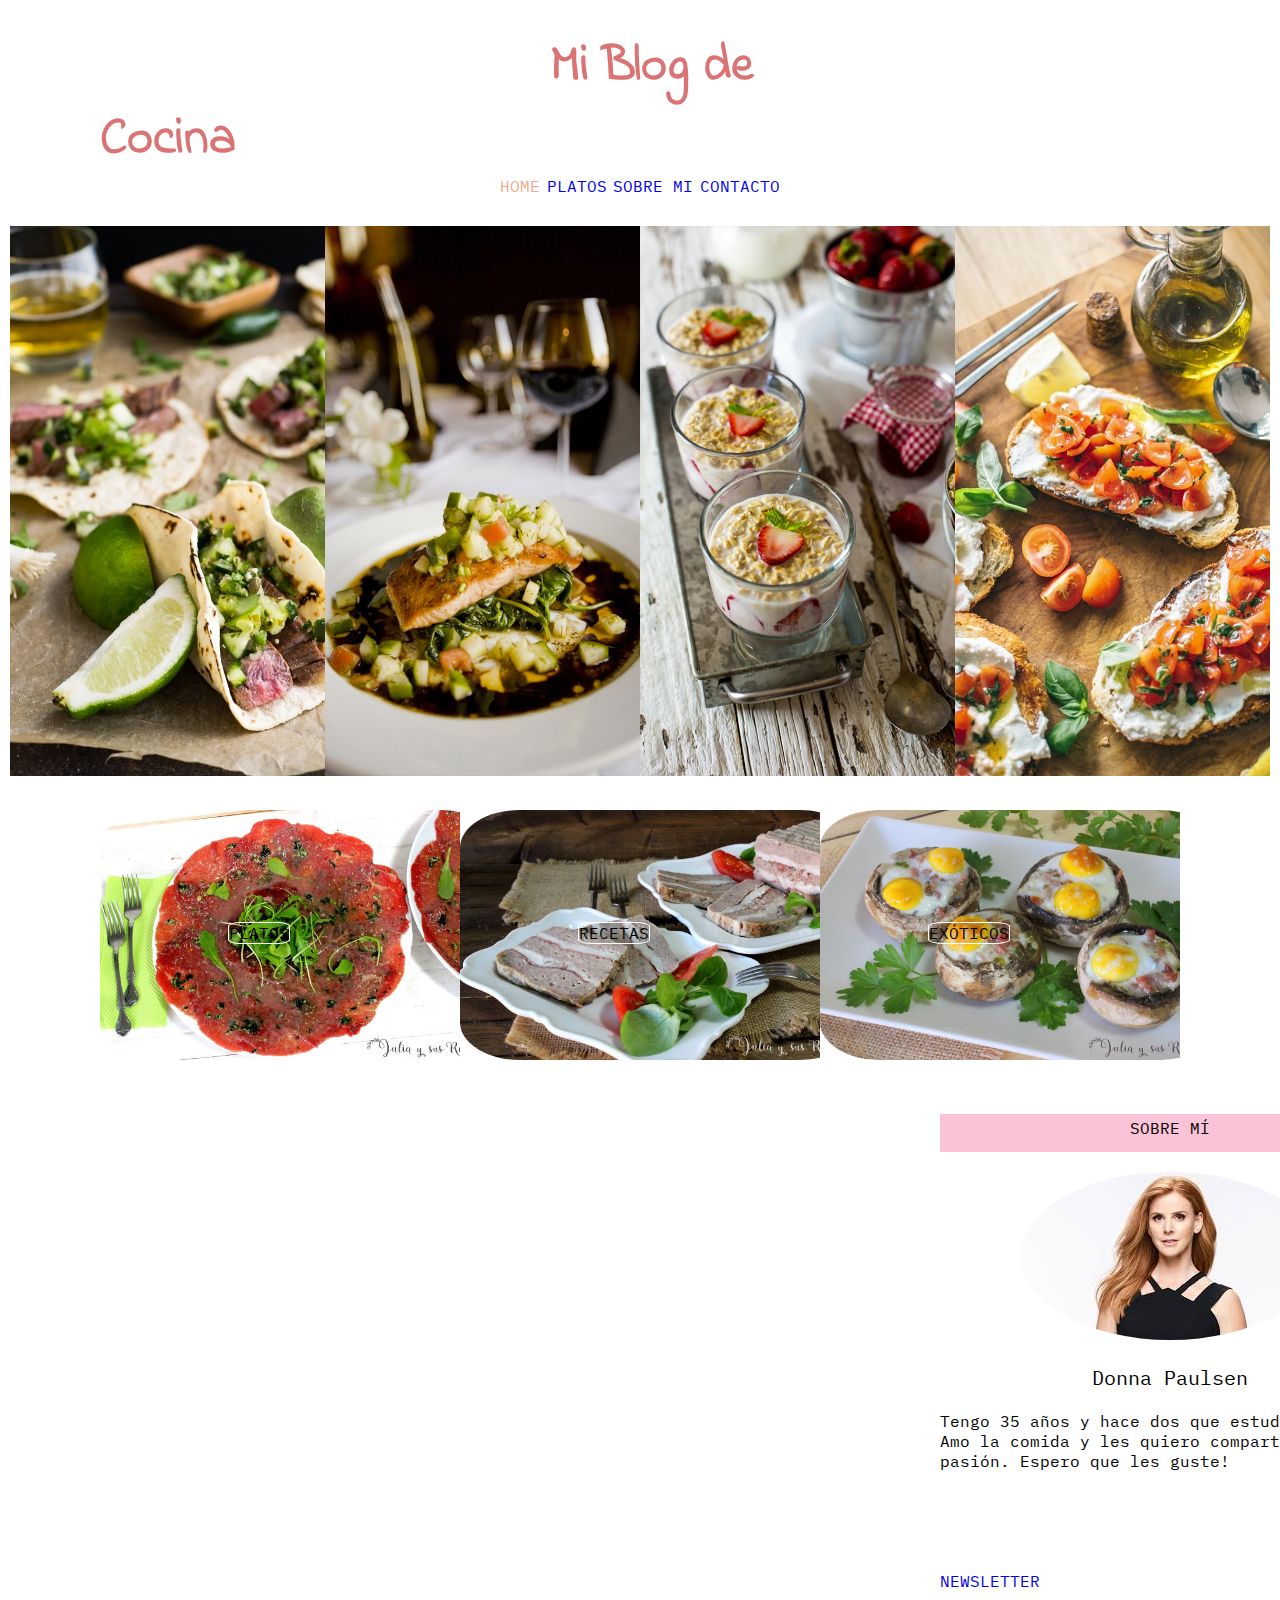
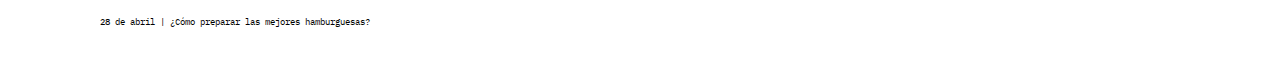
==== index.html @ 4f710882 "hasta receta" ====
<!DOCTYPE html>
<html lang="en">
    <head>
        <meta charset="UTF-8">
        <meta name="viewport" content="width=device-width, initial-scale=1.0">
        <meta http-equiv="X-UA-Compatible" content="ie=edge">
        <link href="https://fonts.googleapis.com/css?family=IBM+Plex+Mono" rel="stylesheet">
        <link href="https://fonts.googleapis.com/css?family=Indie+Flower" rel="stylesheet">
        <link type="text/css" rel="stylesheet" href="styles/styles.css">
        <title>Mi Blog de Cocina</title>
    </head>
    <body>
        <header class="container">
                <a href="#" class="logo"> Mi Blog de Cocina</a>          
                <nav class="main-menu">  
                    <ul> <a href="#" class= "home"> HOME</a></ul>
                    <ul class= "platos"> <a href="#" >PLATOS</a>
                        <li><a href="#"></a> Ensalada</li>
                        <li><a href="#"></a>Carne</li>
                        <li><a href="#"></a>Helado</li>
                    </ul>
                    <ul><a href="#" class= "sobre-mi">SOBRE MI</a></ul>
                    <ul><a href="#" class= "contacto">CONTACTO</a></ul>
                </nav>
        </header>
        <div class="image-recipes">
            <div class="recipes">
                <a href="#"><img src="images/img-1.jpg"></a>
                <div class="recipe-description">
                    <p>"Los mejores tacos del pais, en pocos pasos."</p>
                </div>
            </div>
            <div class="recipes">
                <a href="#"><img src="images/img-2.jpg"></a>
                <div class="recipe-description">
                    <p>"Un delicioso salmón acompañado de verduras."</p>
                </div>
            </div> 
            <div class="recipes">
                <a href="#"><img src="images/img-3.jpg"></a>
                <div class="recipe-description">
                    <p>"De postre, un riquísimo yogur casero con cereales."</p>
                </div>
            </div>
            <div class="recipes">
                <a href="#"><img src="images/img-4.jpg"></a>
                <div class="recipe-description">
                    <p>"Unas tostadas sabrosas para arrancar bien el día."</p>
                </div>
            </div>     
        </div>            
        <section class="menu-2 container">
            <div class="img-content">
                <img src="images/platos.jpeg" alt="">
                <h3>PLATOS</h3>
            </div>
            <div class="img-content">
                <img src="images/recetas.JPG" alt="">
                <h3>RECETAS</h3>
            </div>
            <div class="img-content">
                <img src="images/exoticos.JPG" alt="">
                <h3>EXÓTICOS</h3>
            </div>
        </section>
        <section class="video-aboutme container">
            <div class="video">
                <iframe width="800" height="500" src="https://www.youtube.com/embed/qBMCR2KcIAA" frameborder="0" allow="accelerometer; autoplay; encrypted-media; gyroscope; picture-in-picture" allowfullscreen></iframe>
                <p>28 de abril | ¿Cómo preparar las mejores hamburguesas?</p>
            </div>
            <div class="about-me">
                <h4>SOBRE MÍ</h4>
                <img src="images/donna.jpg" alt="">
                <h3>Donna Paulsen</h3>
                <p>Tengo 35 años y hace dos que estudio cocina. Amo la comida y les quiero compartir mi pasión. Espero que les guste!</p>
                <a href="#">NEWSLETTER</a>

            </div>


        </section>    


            
        


    
    </body>
</html>
---- styles/styles.css ----
html, body, div, span, applet, object, iframe,
h1, h2, h3, h4, h5, h6, p, blockquote, pre,
a, abbr, acronym, address, big, cite, code,
del, dfn, em, img, ins, kbd, q, s, samp,
small, strike, strong, sub, sup, tt, var,
b, u, i, center,
dl, dt, dd, ol, ul, li,
fieldset, form, label, legend,
table, caption, tbody, tfoot, thead, tr, th, td,
article, aside, canvas, details, embed, 
figure, figcaption, footer, header, hgroup, 
menu, nav, output, ruby, section, summary,
time, mark, audio, video {
	margin: 0;
	padding: 0;
	border: 0;
	font-size: 100%;
	font: inherit;
  vertical-align: baseline;
  list-style: none;
  text-decoration: none
}

/* 
font-family: "IBM Plex Mono", monospace;
font-family: "Indie Flower", cursive;
*/

body {
  font-family: "IBM Plex Mono", monospace;
}

.container {
  margin: 30px 100px;
}

.home{
  color: rgba(236, 107, 47, 0.61)
}


.logo{
  margin: 0 450px;
  font-family: "Indie Flower", cursive;
  color:rgb(218, 115, 115);
  font-size: 50px;
  text-align: center;
  font-weight: bold;
  }

.main-menu {
  padding: 0 400px;
  display: flex;
  justify-content: space-between;
  color: grey;
}

.main-menu .platos li {
  display: none;
}

.platos:hover li{
  display: flex;
  flex-direction: column;

}

.image-recipes {
  display: flex;
  justify-content: space-around;
  margin: 10px;
  
}

.recipes {
  position: relative;
  overflow: hidden;
}

.image-recipes img {
 width: 350px;
 height: 550px;
}

.recipes .recipe-description {
  position: absolute;
  bottom: 0;
  padding: 0;
  background-color: rgba(236, 107, 47, 0.61);
  color: white;
  transform: translateY(100%);
  transition: all 0.5s ease-out;
}

.recipes:hover .recipe-description {
  transform: translateY(0%);
}

.menu-2{
  display: flex;
  justify-content: space-between;
  
}

.img-content {
  position: relative;
  overflow: hidden;
}

.menu-2 img {
  width: 400px;
  height: 250px;
  border-radius: 15%;
  
}

.menu-2 h3 {
  bottom: 120px;
  right: 170px;
  position: absolute;
  border: 1px solid white;
  border-radius: 20%;
}

.video-aboutme {
  display: flex;
  justify-content: space-between;
  margin: 50px 100px;
}

.video-aboutme .video {
  font-size: 9px;
}

.video-aboutme .about-me {
 padding: 0 40px; 
}

.video-aboutme .about-me h4 {
  padding: 4px;
  border: 1px #FAC3D7;  
  background-color: #FAC3D7;
  height: 30px;
  text-align: center;
}

.video-aboutme .about-me img {
  margin: 20px 80px;
  border-radius: 100%;
}

.video-aboutme .about-me h3 {
  font-size: 20px;
  text-align: center;
}

.video-aboutme .about-me p {
  padding: 20px 0 100px 0;
}
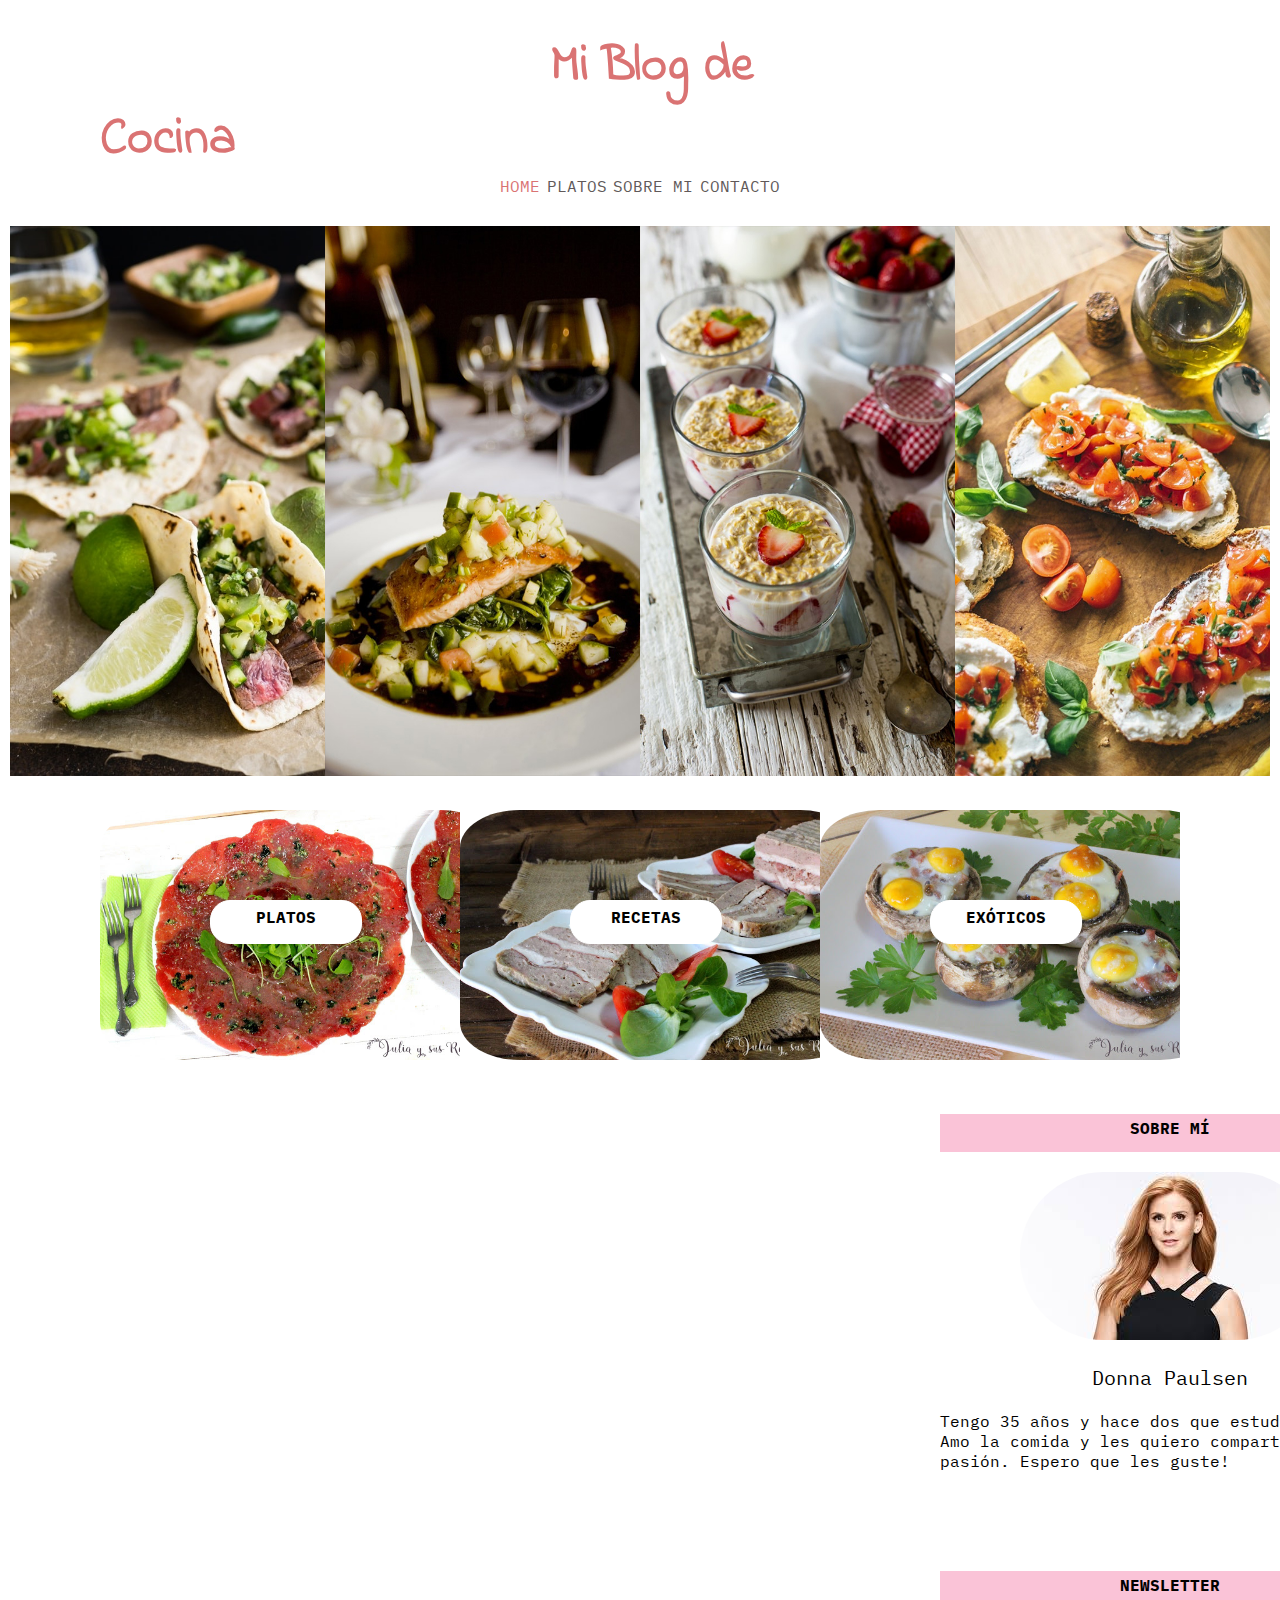
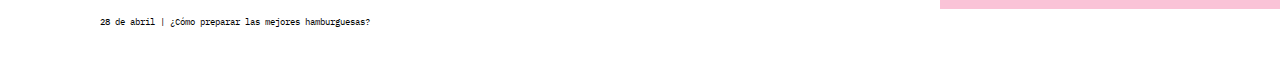
==== commit f859ff46: "cambios en hover de menu" ====
--- a/index.html
+++ b/index.html
@@ -11,40 +11,48 @@
     </head>
     <body>
         <header class="container">
-                <a href="#" class="logo"> Mi Blog de Cocina</a>          
-                <nav class="main-menu">  
-                    <ul> <a href="#" class= "home"> HOME</a></ul>
-                    <ul class= "platos"> <a href="#" >PLATOS</a>
-                        <li><a href="#"></a> Ensalada</li>
-                        <li><a href="#"></a>Carne</li>
-                        <li><a href="#"></a>Helado</li>
-                    </ul>
-                    <ul><a href="#" class= "sobre-mi">SOBRE MI</a></ul>
-                    <ul><a href="#" class= "contacto">CONTACTO</a></ul>
-                </nav>
+            <a href="#" class="logo"> Mi Blog de Cocina</a>          
+            <nav>  
+                <ul class="main-menu"> 
+                    <li><a href="/index.html" class="home">HOME</a></li>
+                    <li><a href="#" class="platos">PLATOS<i class="fas fa-caret-down"></i></a>
+                        <ul class="submenu">
+                            <li><a href="/receta.html"></a>Ensalada</li>
+                            <li><a href="#"></a>Carne</li>
+                            <li><a href="#"></a>Helado</li>
+                        </ul>
+                    </li>
+                    <li><a href="#" class="sobre-mi">SOBRE MI</a></li>
+                    <li><a href="#" class="contacto">CONTACTO</a></li>
+                </ul>
+            </nav>
         </header>
         <div class="image-recipes">
             <div class="recipes">
-                <a href="#"><img src="images/img-1.jpg"></a>
+                <a href="/receta.html"><img src="images/img-1.jpg"></a>
                 <div class="recipe-description">
+                    <p class="paragraph1">Mayo 17, 2017 | 5 comentarios</p>
                     <p>"Los mejores tacos del pais, en pocos pasos."</p>
                 </div>
             </div>
             <div class="recipes">
                 <a href="#"><img src="images/img-2.jpg"></a>
                 <div class="recipe-description">
+                    <p class="paragraph1">Mayo 17, 2017 | 5 comentarios</p>
                     <p>"Un delicioso salmón acompañado de verduras."</p>
                 </div>
             </div> 
             <div class="recipes">
                 <a href="#"><img src="images/img-3.jpg"></a>
                 <div class="recipe-description">
+                    <p class="paragraph1">Mayo 17, 2017 | 5 comentarios</p>
                     <p>"De postre, un riquísimo yogur casero con cereales."</p>
                 </div>
             </div>
             <div class="recipes">
                 <a href="#"><img src="images/img-4.jpg"></a>
                 <div class="recipe-description">
+                    <p class="paragraph1">Mayo 17, 2017 | 5 comentarios</p>
                     <p>"Unas tostadas sabrosas para arrancar bien el día."</p>
                 </div>
             </div>     
@@ -73,7 +81,7 @@
                 <img src="images/donna.jpg" alt="">
                 <h3>Donna Paulsen</h3>
                 <p>Tengo 35 años y hace dos que estudio cocina. Amo la comida y les quiero compartir mi pasión. Espero que les guste!</p>
-                <a href="#">NEWSLETTER</a>
+                <h4><a href="#">NEWSLETTER</a></h4>
 
             </div>
 
--- a/styles/styles.css
+++ b/styles/styles.css
@@ -40,7 +40,8 @@
 
 
 .logo{
-  margin: 0 450px;
+  width: 100%;
+  padding: 0 450px;
   font-family: "Indie Flower", cursive;
   color:rgb(218, 115, 115);
   font-size: 50px;
@@ -52,18 +53,64 @@
   padding: 0 400px;
   display: flex;
   justify-content: space-between;
-  color: grey;
-}
-
-.main-menu .platos li {
+}
+
+.main-menu a {
+  text-decoration: none;
+  color:#605959;
+}
+
+.main-menu li a.home {
+  color:rgb(218, 115, 115);
+}
+
+.main-menu li a:hover {
+  color: rgb(218, 115, 115);
+}
+
+/*mirar
+.main-menu .platos {
+  display: inline-block;  
+  position: relative;
+}
+main-menu .platos .submenu {
   display: none;
-}
-
-.platos:hover li{
-  display: flex;
-  flex-direction: column;
-
-}
+  position: absolute;
+  padding: 5px 20px;
+  background-color: #F5F5F5 ;
+  
+.main-menu .platos .submenu li{
+  color: #605959;
+}
+
+.platos:hover .submenu {
+  display: block;
+
+}hasta acá*/
+
+
+.main-menu  > li {
+  position: relative;
+  display: inline-block;
+}
+
+.submenu {
+  padding: 5px 20px;
+  position: absolute;
+  background-color: #f5f5f5;
+  display: none;
+}
+
+.submenu li a {
+  display: block;
+  color: #605959;
+}
+
+.main-menu li:hover .submenu {
+  display: block;
+  color: #605959;
+}
+
 
 .image-recipes {
   display: flex;
@@ -89,7 +136,12 @@
   background-color: rgba(236, 107, 47, 0.61);
   color: white;
   transform: translateY(100%);
-  transition: all 0.5s ease-out;
+  transition: all 0.8s ease-out;
+}
+
+.recipes .recipe-description .paragraph1 {
+  font-size: 12px;
+
 }
 
 .recipes:hover .recipe-description {
@@ -99,6 +151,7 @@
 .menu-2{
   display: flex;
   justify-content: space-between;
+  position: relative;
   
 }
 
@@ -115,11 +168,22 @@
 }
 
 .menu-2 h3 {
-  bottom: 120px;
-  right: 170px;
-  position: absolute;
-  border: 1px solid white;
-  border-radius: 20%;
+  height: 30px;
+    width: 150px;
+    padding: 6px 0;
+    bottom: 120px;
+    position: absolute;
+    border: 1px solid white;
+    border-radius: 20px;
+    text-align: center;
+    font-weight: bold;  
+    left: 110px;
+    background-color: white;
+}
+
+.menu-2 h3:hover {
+  border: 1px solid rgb(218, 115, 115);
+  background-color: rgb(218, 115, 115);
 }
 
 .video-aboutme {
@@ -142,11 +206,12 @@
   background-color: #FAC3D7;
   height: 30px;
   text-align: center;
+  font-weight: bold;
 }
 
 .video-aboutme .about-me img {
   margin: 20px 80px;
-  border-radius: 100%;
+  border-radius: 100px;
 }
 
 .video-aboutme .about-me h3 {
@@ -158,4 +223,185 @@
   padding: 20px 0 100px 0;
 }
 
-
+.video-aboutme .about-me a {
+  text-decoration: none;
+  color: black;
+}
+
+/*RECETA*/
+
+.recipe-container {
+  margin: 100px 300px;
+}
+
+.banner {
+  width: 100%;
+}
+
+.levels {
+  margin-left: 50px;
+  font-size: 12px;
+  font-weight: bold;
+}
+
+.levels span {
+  color: #605959;
+}
+
+
+.recipe-photo {
+  margin: 0 100px 30px;
+  display: flex;
+}
+
+.recipe-container .recipe-photo img {
+  border-radius: 30px;
+}
+
+.recipe-container .recipe-photo .share-icons {
+  margin: 100px 30px;
+  display: inline-flex;
+  flex-direction: column;
+  justify-content: space-between;
+  align-items: center;
+}
+
+.recipe-container .recipe-photo .share-icons i {
+ font-size: 30px;
+}
+
+.fa-facebook-square {
+  color: #1E50C6;
+}
+
+.fa-twitter-square {
+  color: #36ACDA;
+}
+
+.fa-google-plus {
+  color:#E23F22;
+}
+
+.fa-instagram {
+  color:#AD701D;  
+}
+
+.fa-pinterest {
+  color:#DF3322;  
+}
+
+.recipe-header {
+  margin-left: 190px;
+  display: flex;
+  font-size: 14px;
+  color: #605959;
+}
+
+.recipe-header ul {
+  margin-left: 330px;
+  width: 100px;
+  display: flex;
+  justify-content: space-between;
+}
+
+.recipe-preparation {
+  margin: 25px 90px 25px 190px;
+  font-size: 15px;
+  color: #605959;
+}
+
+.recipe-preparation h3 {
+  font-size: 25px;
+  font-weight: bold;
+  color: black;
+}
+
+.recipe-preparation p {
+  margin-top: 30px;
+  color: #605959;
+}
+
+.recipe-preparation .quote {
+  padding-left: 20px;
+  border-left: 2px solid rgba(236, 107, 47, 0.61);
+
+
+}
+
+.recipe-preparation .quote span {
+  color: black;
+}
+
+
+
+.recipe-preparation ul {
+  margin-top: 30px;
+  letter-spacing: 0.5px;
+  
+}
+
+.recipe-preparation ul li{
+  list-style: disc;
+
+}
+
+
+@media only screen and (max-width: 768px) {
+  .recipe-container {
+    margin: 10px 10px;
+  }
+  
+  .levels {
+    margin-left: 50px;
+    font-size: 12px;
+    font-weight: bold;
+  }
+  
+  .recipe-photo {
+    margin: 0 10px 10px;
+    display: inline;
+    
+  }
+  
+  .recipe-container .recipe-photo img {
+    width: 400px;
+    height: 300px;
+    border-radius: 30px;
+  }
+  
+  .recipe-container .recipe-photo .share-icons {
+    margin: 10px;
+   
+  }
+  
+  .recipe-container .recipe-photo .share-icons i {
+   font-size: 30px;
+  }
+  
+  
+  .recipe-header {
+    margin-left: 10px;
+    font-size: 14px;
+  
+  }
+  
+  .recipe-header ul {
+    margin-left: 30px;
+    width: 100px;
+    display: inline-flex;
+    justify-content: space-between;
+  }
+  
+  .recipe-preparation {
+    margin: 15px;
+
+  }
+  
+  .recipe-preparation ul {
+    margin: 30px 15px;
+   
+    
+  }
+ 
+  
+}
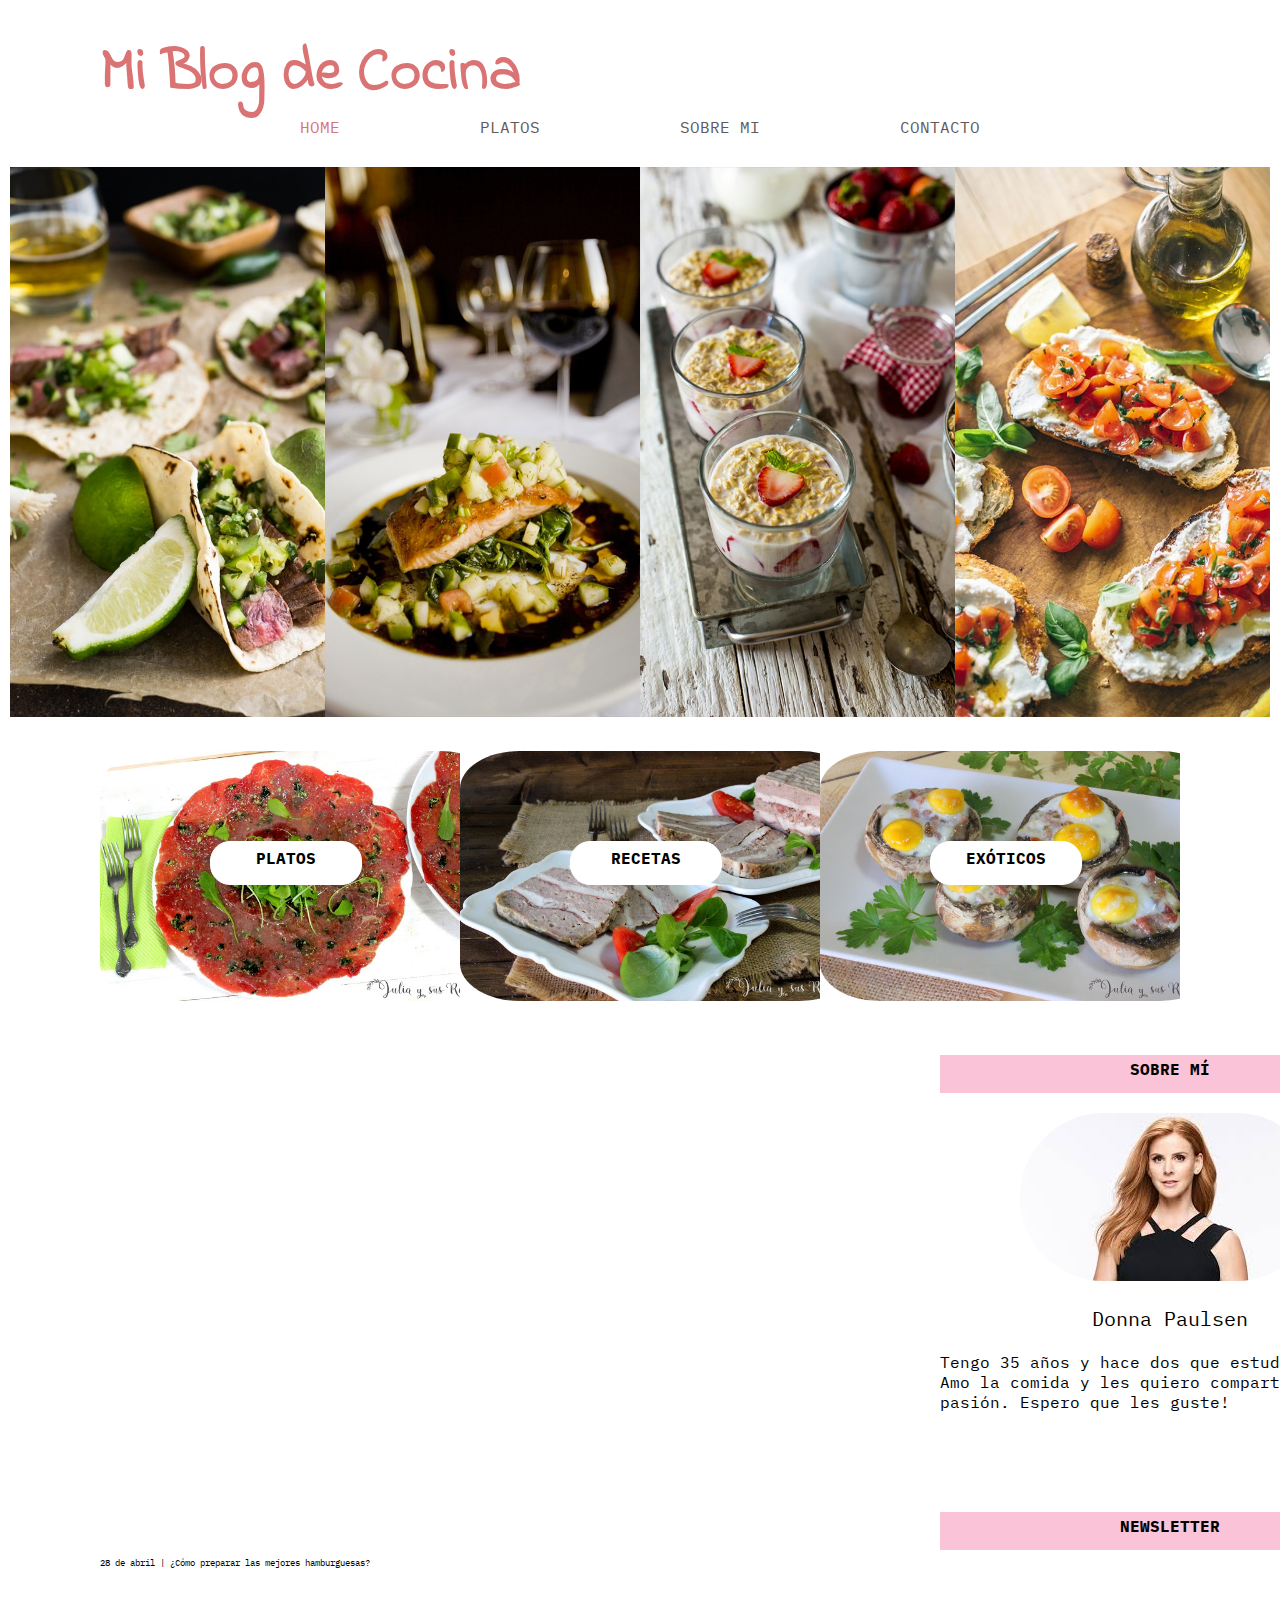
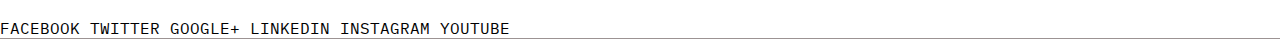
==== commit 616a1d25: "footer" ====
--- a/index.html
+++ b/index.html
@@ -7,11 +7,12 @@
         <link href="https://fonts.googleapis.com/css?family=IBM+Plex+Mono" rel="stylesheet">
         <link href="https://fonts.googleapis.com/css?family=Indie+Flower" rel="stylesheet">
         <link type="text/css" rel="stylesheet" href="styles/styles.css">
+        <link rel="stylesheet" href="https://use.fontawesome.com/releases/v5.8.1/css/all.css" integrity="sha384-50oBUHEmvpQ+1lW4y57PTFmhCaXp0ML5d60M1M7uH2+nqUivzIebhndOJK28anvf" crossorigin="anonymous">
         <title>Mi Blog de Cocina</title>
     </head>
     <body>
         <header class="container">
-            <a href="#" class="logo"> Mi Blog de Cocina</a>          
+            <div class="logo-container"><a href="#"class="logo">Mi Blog de Cocina</a> </div>         
             <nav>  
                 <ul class="main-menu"> 
                     <li><a href="/index.html" class="home">HOME</a></li>
@@ -87,6 +88,16 @@
 
 
         </section>    
+        <footer>
+        <div class="social-media">
+            <span><a href="#"><i class="fab fa-facebook-f"></i></a>FACEBOOK</span>
+            <span><a href="#" ><i class="fab fa-twitter"></i></a>TWITTER </span>
+            <span><a href="#"><i class="fab fa-google-plus-g"></i></a>GOOGLE+ </span>
+            <span><a href="#"><i class="fab fa-linkedin"></i></a>LINKEDIN </span>
+            <span><a href="#"><i class="fab fa-instagram"></i></a>INSTAGRAM </span>
+            <span><a href="#"><i class="fab fa-youtube"></i></a>YOUTUBE </span> 
+        </div>
+        </footer>
 
 
             
--- a/styles/styles.css
+++ b/styles/styles.css
@@ -38,19 +38,23 @@
   color: rgba(236, 107, 47, 0.61)
 }
 
-
-.logo{
+.logo-container{
+ position:relative;
+}
+
+
+div .logo{
   width: 100%;
-  padding: 0 450px;
+  padding: 0 0px;
   font-family: "Indie Flower", cursive;
   color:rgb(218, 115, 115);
-  font-size: 50px;
-  text-align: center;
+  font-size: 60px;
   font-weight: bold;
+  
   }
 
 .main-menu {
-  padding: 0 400px;
+  padding: 0 200px;
   display: flex;
   justify-content: space-between;
 }
@@ -67,6 +71,12 @@
 .main-menu li a:hover {
   color: rgb(218, 115, 115);
 }
+
+
+
+
+
+
 
 /*mirar
 .main-menu .platos {
@@ -116,6 +126,7 @@
   display: flex;
   justify-content: space-around;
   margin: 10px;
+  
   
 }
 
@@ -405,3 +416,49 @@
  
   
 }
+
+/* FOOTERS */
+
+div > .social-media{
+  margin: 10px 20px;
+  padding: 20px;
+
+}
+span .a{
+  text-decoration: none;
+  color: #605959;
+}
+
+.fa-facebook-f {
+  background:white;
+  color: rgb(156, 147, 147);
+}
+
+.fa-twitter{
+  background: white;
+  color: rgb(156, 147, 147);
+}
+
+.fa-google-plus-g{
+  background: white;
+  color: rgb(156, 147, 147);
+}
+.fa-linkedin{
+  background: white;
+  color: rgb(156, 147, 147);
+}
+span  .fa-instagram{
+  background:white ; 
+  color:rgb(156, 147, 147);
+}
+
+.fa-youtube{
+  background:white;
+  color: rgb(156, 147, 147);
+}
+
+.social-media{
+  border-bottom: 1px solid rgb(156, 147, 147);
+}
+
+
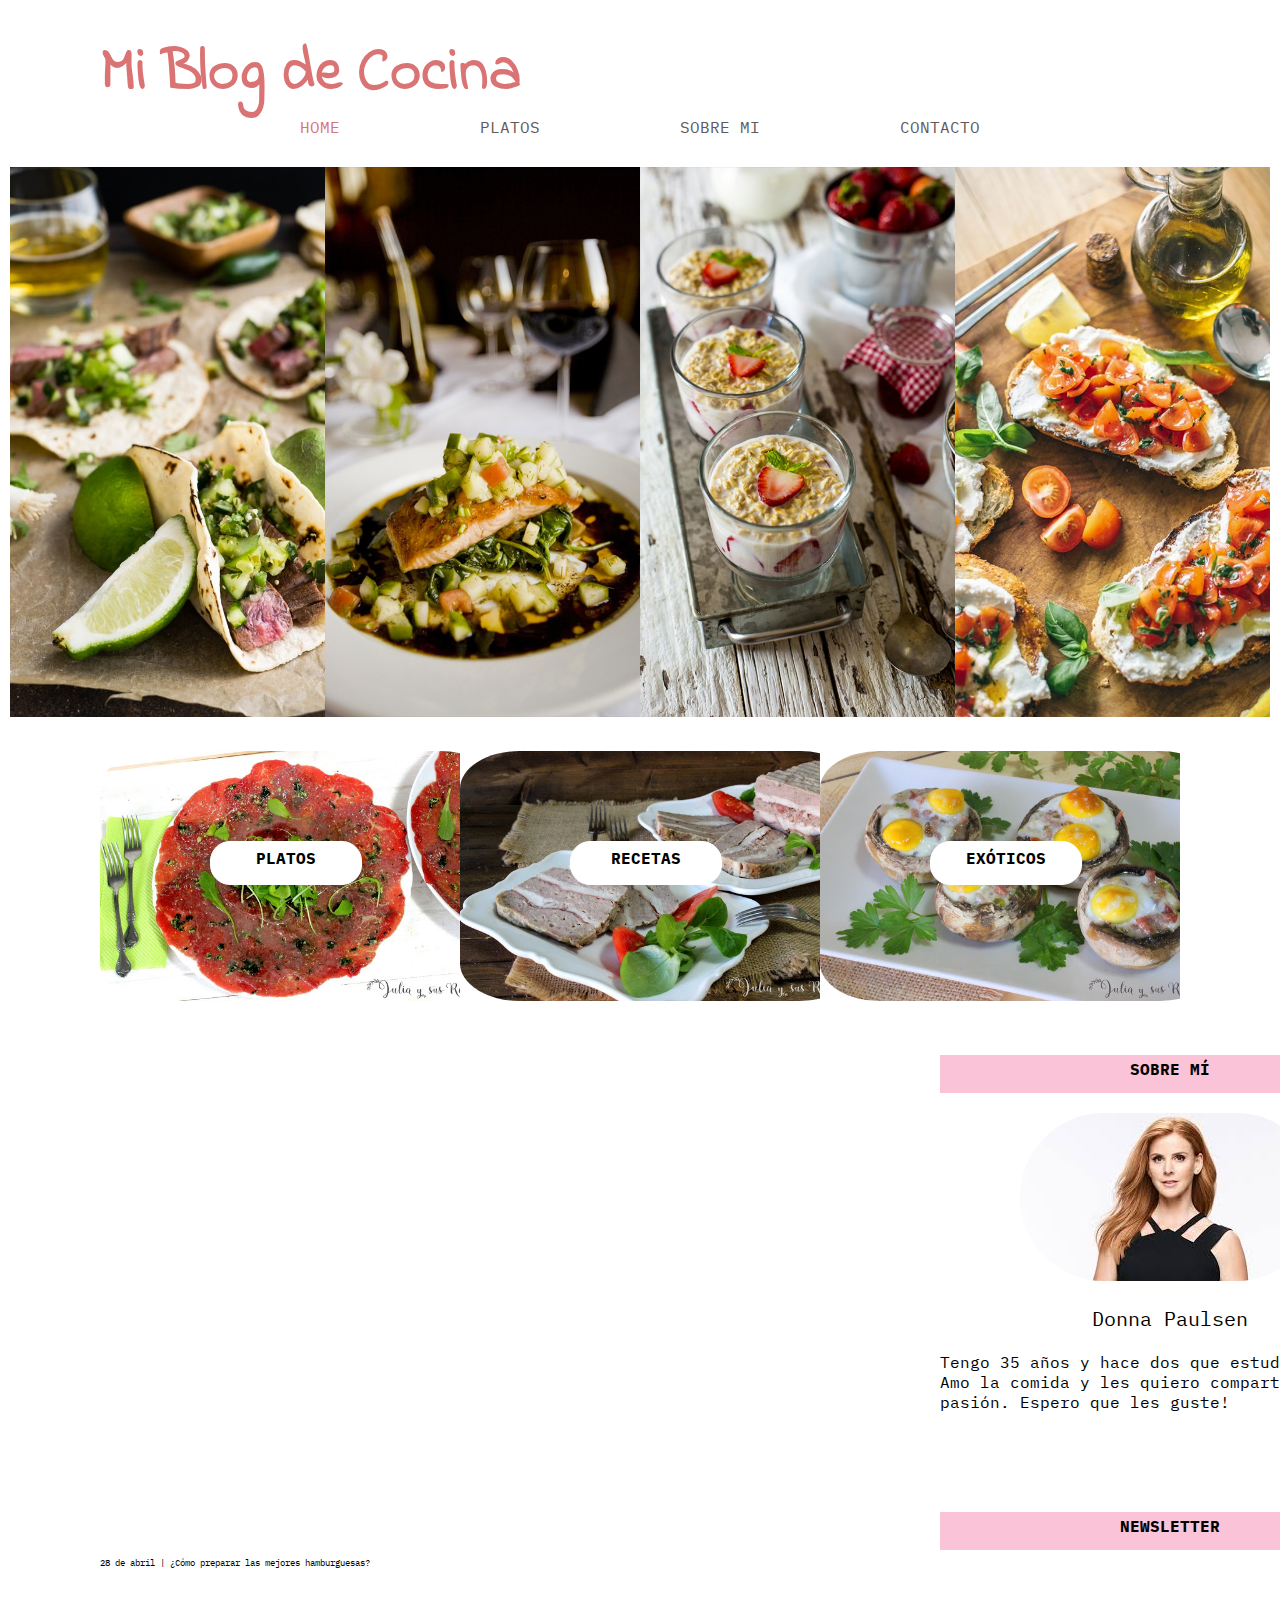
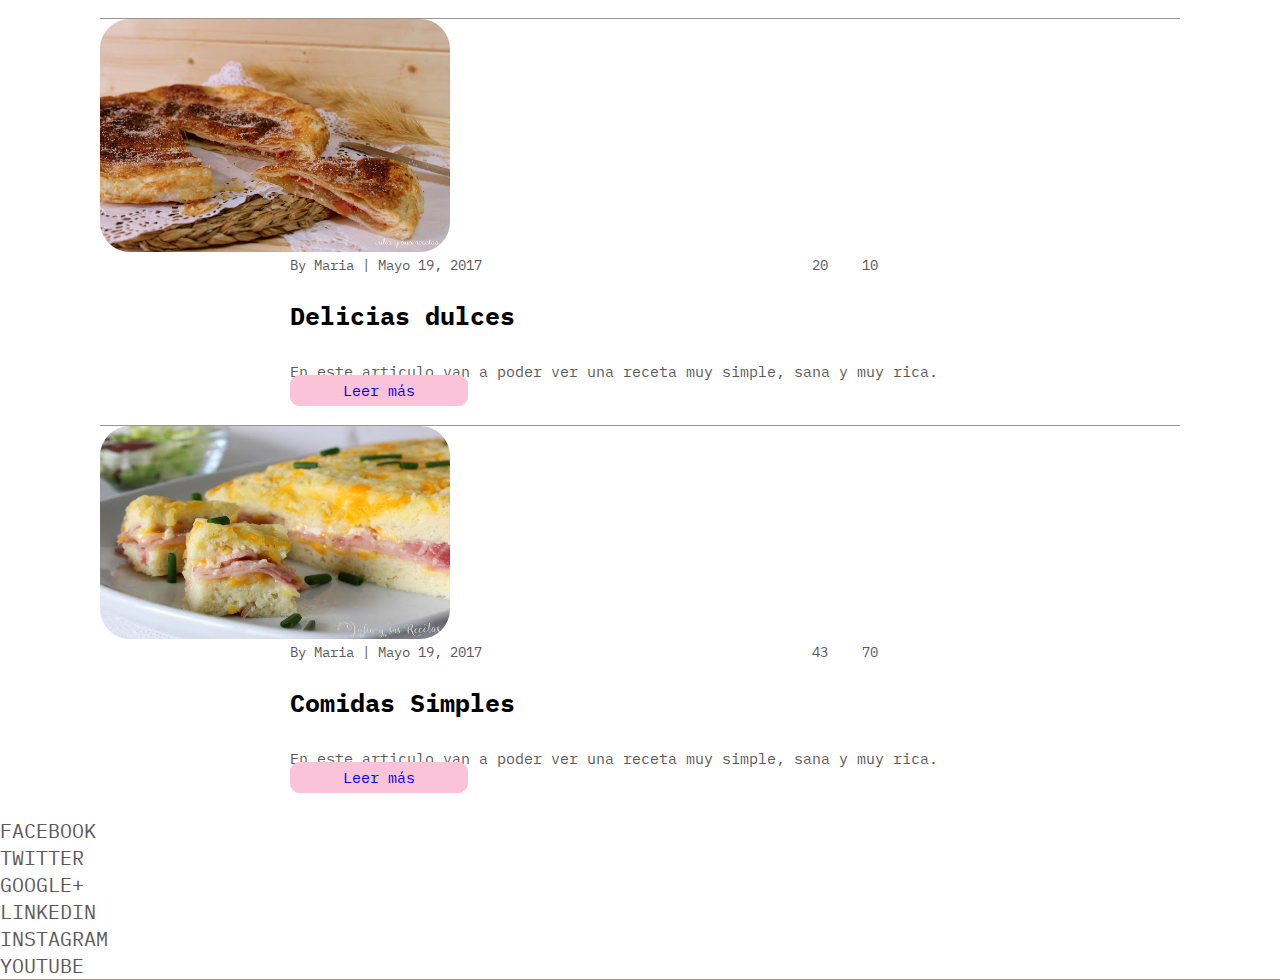
==== commit 559f96a0: "seccion articulos" ====
--- a/index.html
+++ b/index.html
@@ -58,6 +58,8 @@
                 </div>
             </div>     
         </div>            
+
+
         <section class="menu-2 container">
             <div class="img-content">
                 <img src="images/platos.jpeg" alt="">
@@ -72,6 +74,8 @@
                 <h3>EXÓTICOS</h3>
             </div>
         </section>
+
+
         <section class="video-aboutme container">
             <div class="video">
                 <iframe width="800" height="500" src="https://www.youtube.com/embed/qBMCR2KcIAA" frameborder="0" allow="accelerometer; autoplay; encrypted-media; gyroscope; picture-in-picture" allowfullscreen></iframe>
@@ -83,19 +87,56 @@
                 <h3>Donna Paulsen</h3>
                 <p>Tengo 35 años y hace dos que estudio cocina. Amo la comida y les quiero compartir mi pasión. Espero que les guste!</p>
                 <h4><a href="#">NEWSLETTER</a></h4>
-
             </div>
+        </section>    
 
 
-        </section>    
+        <section class="articles container">
+            <div class="article-one">
+                    <span class="recipe-photo1"> <img src="images/nota1.JPG" alt=""> </span>   
+                <div class="recipe-header">
+                    <p>By Maria | Mayo 19, 2017</p>
+                    <ul>
+                        <li><i class="far fa-heart"></i>20</li>
+                        <li><i class="far fa-comments"></i>10</li>
+                        <li><i class="fas fa-share-alt"></i></li>
+                    </ul>
+                </div>
+                <div class="recipe-preparation">
+                    <h3>Delicias dulces</h3>
+                    <p>En este articulo van a poder ver una receta muy simple, sana y muy rica.</p>
+                    <span> <a href="#">Leer más</a></span>
+                </div>  
+            </div>
+            <div class="article-two">
+                    <div class="recipe-photo1"> <img src="images/nota2.JPG" alt=""> </div>   
+                <div class="recipe-header">
+                    <p>By Maria | Mayo 19, 2017</p>
+                    <ul>
+                        <li><i class="far fa-heart"></i>43</li>
+                        <li><i class="far fa-comments"></i>70</li>
+                        <li><i class="fas fa-share-alt"></i></li>
+                    </ul>
+                </div>
+                <div class="recipe-preparation">
+                    <h3>Comidas Simples</h3>
+                    <p>En este articulo van a poder ver una receta muy simple, sana y muy rica.</p>
+                    <span> <a href="#">Leer más</a></span>
+                </div> 
+            </div>
+        </section>
+
+
         <footer>
         <div class="social-media">
-            <span><a href="#"><i class="fab fa-facebook-f"></i></a>FACEBOOK</span>
-            <span><a href="#" ><i class="fab fa-twitter"></i></a>TWITTER </span>
-            <span><a href="#"><i class="fab fa-google-plus-g"></i></a>GOOGLE+ </span>
-            <span><a href="#"><i class="fab fa-linkedin"></i></a>LINKEDIN </span>
-            <span><a href="#"><i class="fab fa-instagram"></i></a>INSTAGRAM </span>
-            <span><a href="#"><i class="fab fa-youtube"></i></a>YOUTUBE </span> 
+            <ul>
+               <li><a href="#"><i class="fab fa-facebook-f"></i></a>FACEBOOK</li>
+               <li><a href="#" ><i class="fab fa-twitter"></i></a>TWITTER </li>
+               <li><a href="#"><i class="fab fa-google-plus-g"></i></a>GOOGLE+ </li>
+               <li><a href="#"><i class="fab fa-linkedin"></i></a>LINKEDIN </li>
+               <li><a href="#"><i class="fab fa-instagram"></i></a>INSTAGRAM </li>
+               <li><a href="#"><i class="fab fa-youtube"></i></a>YOUTUBE </li> 
+            </ul>
         </div>
         </footer>
 
--- a/styles/styles.css
+++ b/styles/styles.css
@@ -178,6 +178,20 @@
   
 }
 
+
+.recipe-preparation span {
+    height: 30px;
+    width: 150px;
+    padding: 5px 52px;
+    bottom: 120px;
+    border: 1px solid #FAC3D7;
+    border-radius: 10px;
+    text-align: center;
+    left: 110px;
+    background-color: #FAC3D7;
+    color: #605959
+
+}
 .menu-2 h3 {
   height: 30px;
     width: 150px;
@@ -239,6 +253,18 @@
   color: black;
 }
 
+/* article */
+.articles .article-one .article-two{
+  display: flex;
+  justify-content: space-between;
+  margin: 50px 100px;
+}
+
+ .article-one{
+   border-bottom: 1px solid rgb(156, 147, 147);
+   border-top: 1px solid rgb(156, 147, 147);
+}
+
 /*RECETA*/
 
 .recipe-container {
@@ -263,8 +289,15 @@
 .recipe-photo {
   margin: 0 100px 30px;
   display: flex;
-}
-
+  
+}
+
+/* article img */
+
+ .recipe-photo1 img {
+  border-radius: 30px;
+  width: 350px;
+}
 .recipe-container .recipe-photo img {
   border-radius: 30px;
 }
@@ -275,6 +308,7 @@
   flex-direction: column;
   justify-content: space-between;
   align-items: center;
+  
 }
 
 .recipe-container .recipe-photo .share-icons i {
@@ -332,6 +366,13 @@
   color: #605959;
 }
 
+/*ARTICLE P */
+
+.article .recipe-preparation p {
+  margin: 10px -10px 20px;
+  color: #605959;
+}
+
 .recipe-preparation .quote {
   padding-left: 20px;
   border-left: 2px solid rgba(236, 107, 47, 0.61);
@@ -348,7 +389,14 @@
 .recipe-preparation ul {
   margin-top: 30px;
   letter-spacing: 0.5px;
-  
+  list-style: none
+  
+}
+
+.recipe-preparation ul li:before{
+  content: ".";
+  colorz
+
 }
 
 .recipe-preparation ul li{
@@ -419,6 +467,14 @@
 
 /* FOOTERS */
 
+footer{
+  
+  
+  font-size: 20px;
+  color: #605959;
+  
+
+}
 div > .social-media{
   margin: 10px 20px;
   padding: 20px;
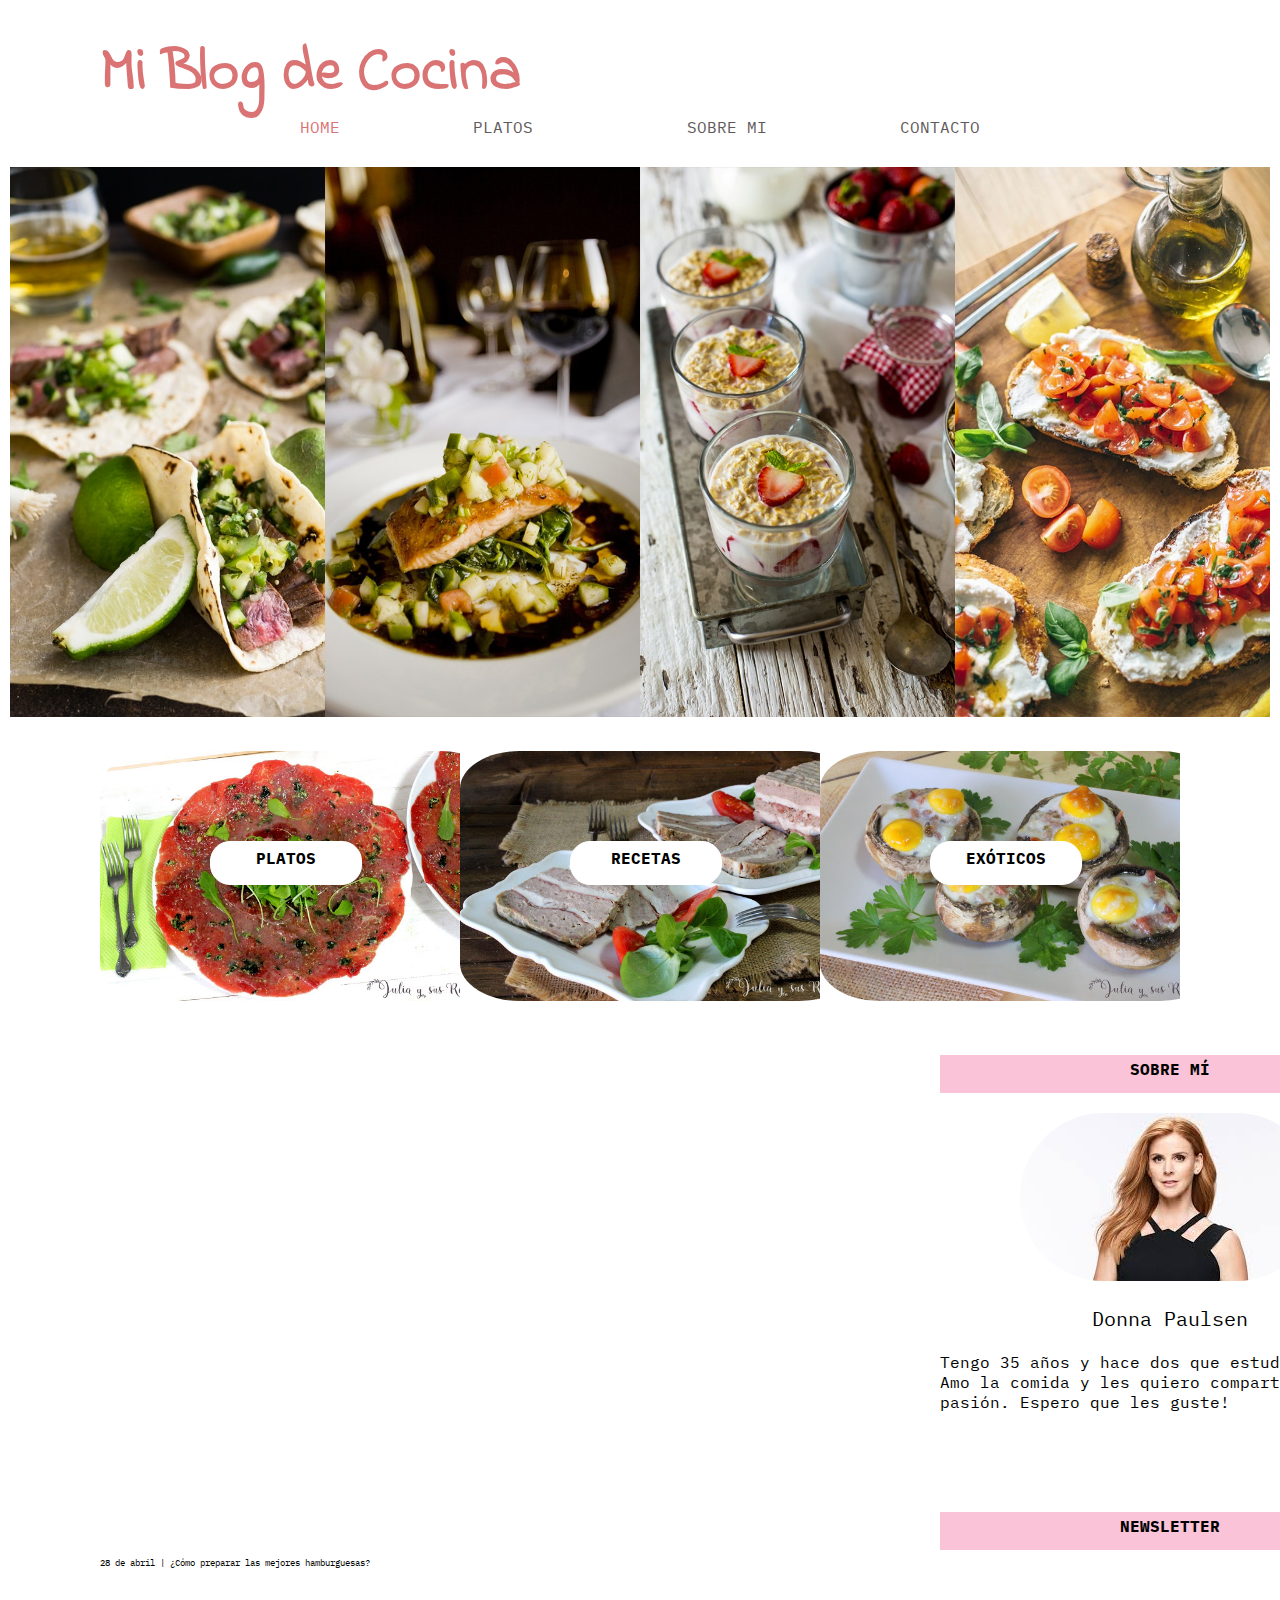
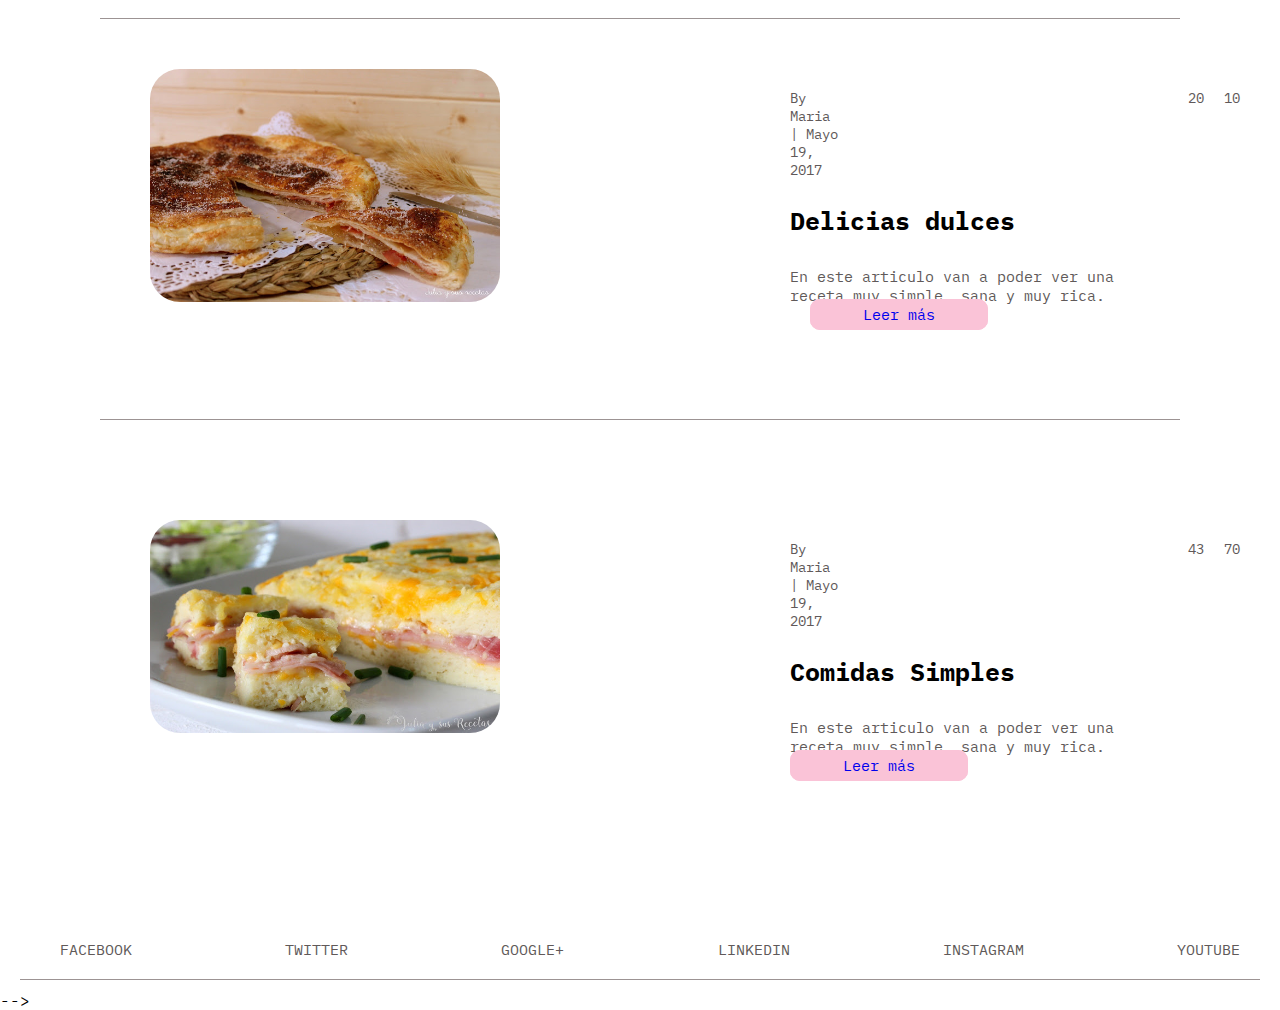
==== commit 410d7ffa: "fotter y articulos" ====
--- a/index.html
+++ b/index.html
@@ -91,9 +91,11 @@
         </section>    
 
 
-        <section class="articles container">
-            <div class="article-one">
-                    <span class="recipe-photo1"> <img src="images/nota1.JPG" alt=""> </span>   
+        <section class="articles">
+                
+            <div class="article-container1">
+                    <div class="recipe-photo1"> <img src="images/nota1.JPG" alt=""> </div>
+             <div class="recipe-article">
                 <div class="recipe-header">
                     <p>By Maria | Mayo 19, 2017</p>
                     <ul>
@@ -101,50 +103,46 @@
                         <li><i class="far fa-comments"></i>10</li>
                         <li><i class="fas fa-share-alt"></i></li>
                     </ul>
-                </div>
-                <div class="recipe-preparation">
+                   </div>
+                  <div class="recipe-preparation">
                     <h3>Delicias dulces</h3>
                     <p>En este articulo van a poder ver una receta muy simple, sana y muy rica.</p>
-                    <span> <a href="#">Leer más</a></span>
-                </div>  
+                    <span class="btn-readmore"> <a href="#">Leer más</a></span>
+                   </div>  
+                </div>   
             </div>
-            <div class="article-two">
+            </div>
+         
+            <div class="article-container2">
                     <div class="recipe-photo1"> <img src="images/nota2.JPG" alt=""> </div>   
-                <div class="recipe-header">
-                    <p>By Maria | Mayo 19, 2017</p>
-                    <ul>
-                        <li><i class="far fa-heart"></i>43</li>
-                        <li><i class="far fa-comments"></i>70</li>
-                        <li><i class="fas fa-share-alt"></i></li>
-                    </ul>
-                </div>
-                <div class="recipe-preparation">
+                <div class="recipe-article">
+                    <div class="recipe-header">
+                     <p>By Maria | Mayo 19, 2017</p>
+                      <ul>
+                         <li><i class="far fa-heart"></i>43</li>
+                         <li><i class="far fa-comments"></i>70</li>
+                         <li><i class="fas fa-share-alt"></i></li>
+                       </ul>
+                    </div>
+                  <div class="recipe-preparation">
                     <h3>Comidas Simples</h3>
                     <p>En este articulo van a poder ver una receta muy simple, sana y muy rica.</p>
                     <span> <a href="#">Leer más</a></span>
                 </div> 
+            </div>  
             </div>
         </section>
 
-
         <footer>
-        <div class="social-media">
-            <ul>
-               <li><a href="#"><i class="fab fa-facebook-f"></i></a>FACEBOOK</li>
-               <li><a href="#" ><i class="fab fa-twitter"></i></a>TWITTER </li>
-               <li><a href="#"><i class="fab fa-google-plus-g"></i></a>GOOGLE+ </li>
-               <li><a href="#"><i class="fab fa-linkedin"></i></a>LINKEDIN </li>
-               <li><a href="#"><i class="fab fa-instagram"></i></a>INSTAGRAM </li>
-               <li><a href="#"><i class="fab fa-youtube"></i></a>YOUTUBE </li> 
-            </ul>
-        </div>
-        </footer>
-
-
-            
-        
-
-
-    
+            <div class="social-media">
+                <span><a href="#"><i class="fab fa-facebook-f"></i></a>FACEBOOK</span>
+                <span><a href="#" ><i class="fab fa-twitter"></i></a>TWITTER </span>
+                <span><a href="#"><i class="fab fa-google-plus-g"></i></a>GOOGLE+ </span>
+                <span><a href="#"><i class="fab fa-linkedin"></i></a>LINKEDIN </span>
+                <span><a href="#"><i class="fab fa-instagram"></i></a>INSTAGRAM </span>
+                <span><a href="#"><i class="fab fa-youtube"></i></a>YOUTUBE </span> 
+            </div>
+        </footer>    
+    -->
     </body>
 </html>--- a/styles/styles.css
+++ b/styles/styles.css
@@ -254,16 +254,48 @@
 }
 
 /* article */
-.articles .article-one .article-two{
+
+
+.article-container1{
   display: flex;
   justify-content: space-between;
   margin: 50px 100px;
-}
-
- .article-one{
-   border-bottom: 1px solid rgb(156, 147, 147);
-   border-top: 1px solid rgb(156, 147, 147);
-}
+  padding:50px;
+  border-bottom: 1px solid rgb(156, 147, 147);
+  border-top: 1px solid rgb(156, 147, 147);
+}
+.article-container2{
+  display: flex;
+  justify-content: space-between;
+  margin: 50px 100px;
+  padding:50px;
+}
+
+.recipe-article{
+  padding:20px 100px;
+}
+
+.recipe-photo1 {
+  
+  width: 350px;
+  float: left;
+}
+.recipe-photo1 img {
+  border-radius: 30px;
+  width: 350px;
+  
+}
+
+.recipe-header > .recipe-preparation p {
+  margin: 10px -10px 20px;
+  color: #605959;
+
+}
+
+.btn-readmore{
+  margin: 20px;
+}
+
 
 /*RECETA*/
 
@@ -292,12 +324,7 @@
   
 }
 
-/* article img */
-
- .recipe-photo1 img {
-  border-radius: 30px;
-  width: 350px;
-}
+
 .recipe-container .recipe-photo img {
   border-radius: 30px;
 }
@@ -366,12 +393,6 @@
   color: #605959;
 }
 
-/*ARTICLE P */
-
-.article .recipe-preparation p {
-  margin: 10px -10px 20px;
-  color: #605959;
-}
 
 .recipe-preparation .quote {
   padding-left: 20px;
@@ -395,7 +416,7 @@
 
 .recipe-preparation ul li:before{
   content: ".";
-  colorz
+  
 
 }
 
@@ -468,13 +489,11 @@
 /* FOOTERS */
 
 footer{
-  
-  
-  font-size: 20px;
-  color: #605959;
-  
-
-}
+  font-size: 15px;
+  color: #605959;
+
+}
+
 div > .social-media{
   margin: 10px 20px;
   padding: 20px;
@@ -515,6 +534,14 @@
 
 .social-media{
   border-bottom: 1px solid rgb(156, 147, 147);
-}
-
-
+  display: flex;
+  justify-content: space-between;
+  margin: 10px 20px;
+  padding: 20px;
+}
+
+i{
+  margin:10px;
+}
+
+
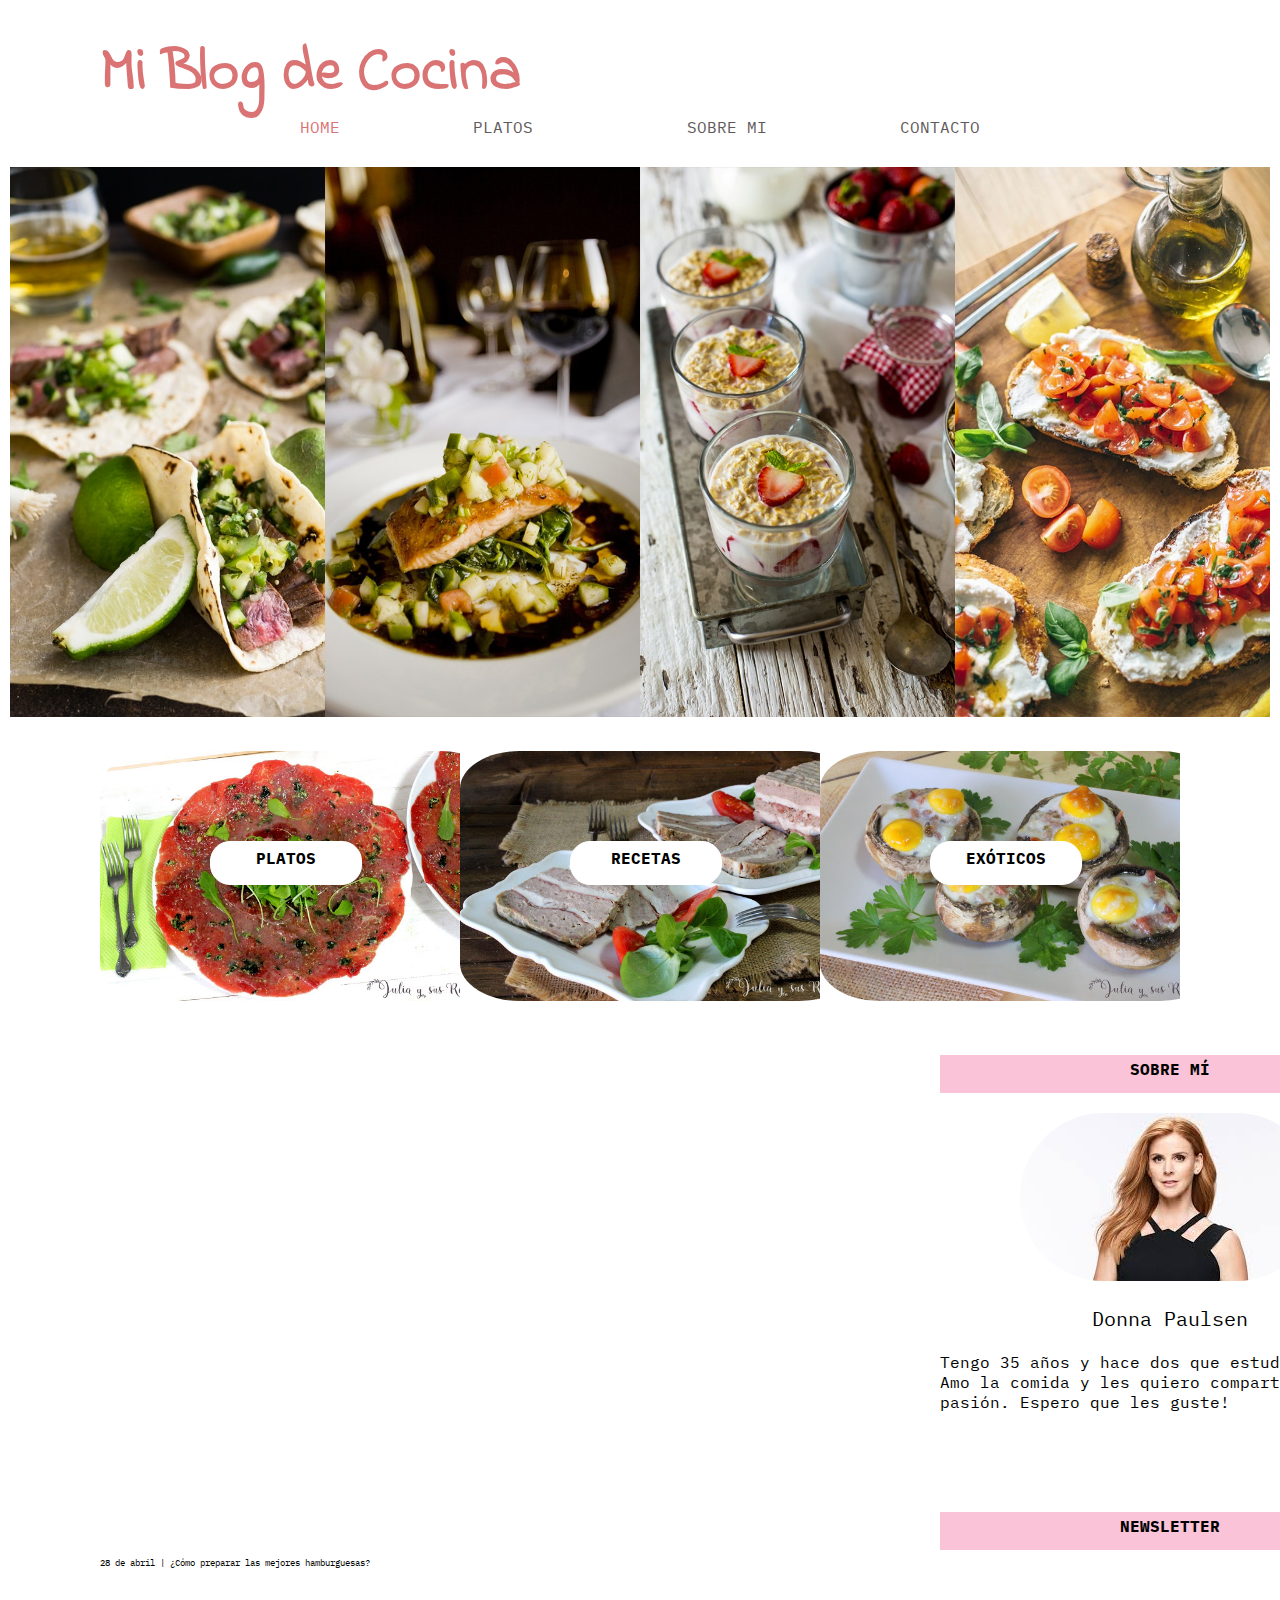
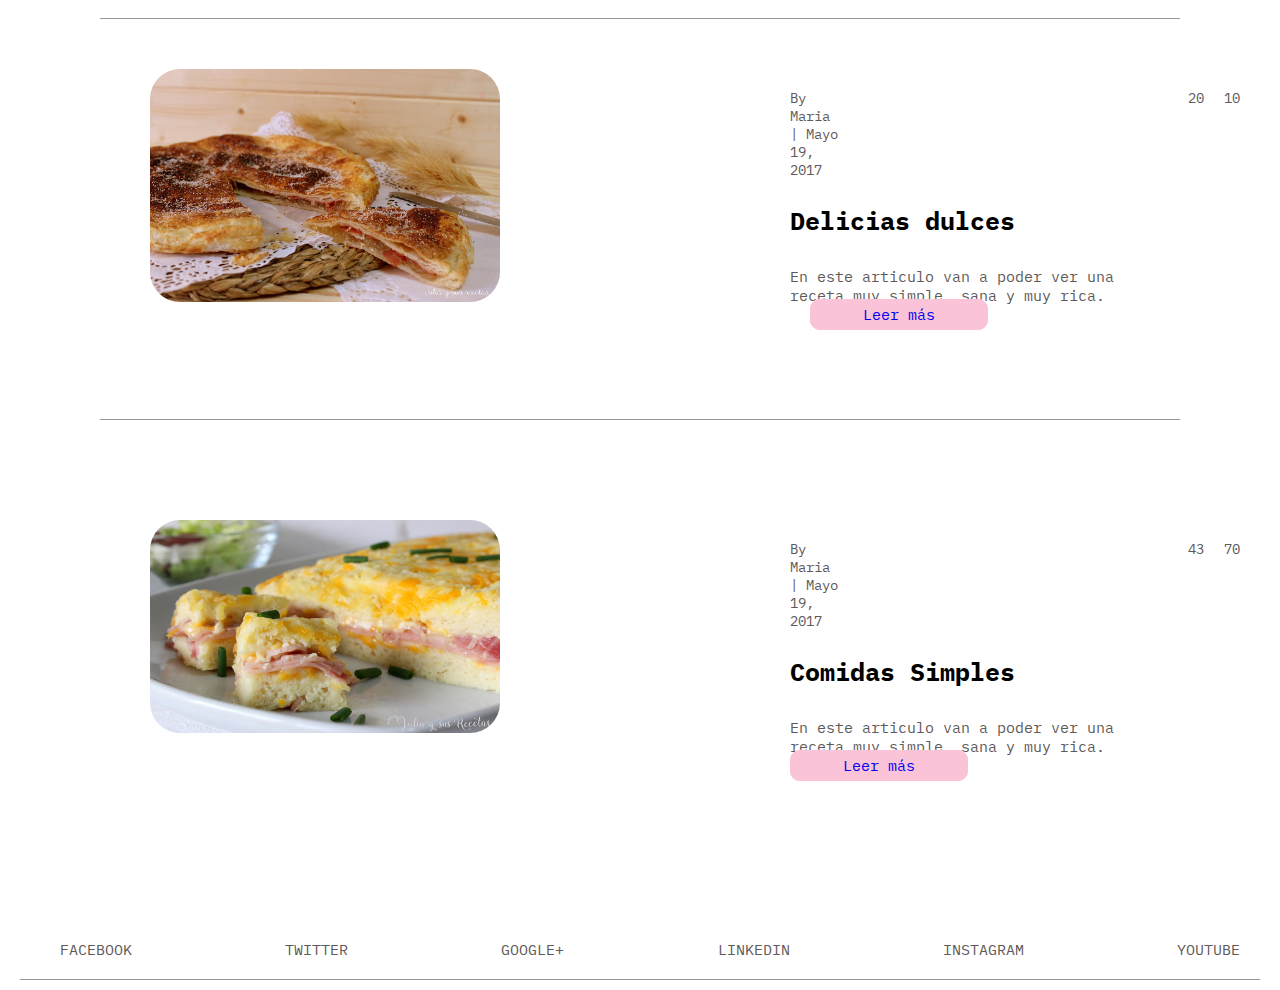
==== commit a10a2172: "submenu fix and links" ====
--- a/index.html
+++ b/index.html
@@ -15,10 +15,10 @@
             <div class="logo-container"><a href="#"class="logo">Mi Blog de Cocina</a> </div>         
             <nav>  
                 <ul class="main-menu"> 
-                    <li><a href="/index.html" class="home">HOME</a></li>
-                    <li><a href="#" class="platos">PLATOS<i class="fas fa-caret-down"></i></a>
+                    <li><a href="file:///Users/graceland/Documents/ada/trabajoPractico1/index.html" class="home">HOME</a></li>
+                    <li class="platos"><a href="#">PLATOS<i class="fas fa-caret-down"></i></a>
                         <ul class="submenu">
-                            <li><a href="/receta.html"></a>Ensalada</li>
+                            <li><a href="file:///Users/graceland/Documents/ada/trabajoPractico1/receta.html"></a>Ensalada</li>
                             <li><a href="#"></a>Carne</li>
                             <li><a href="#"></a>Helado</li>
                         </ul>
@@ -28,9 +28,10 @@
                 </ul>
             </nav>
         </header>
+    <!-- carrusel -->
         <div class="image-recipes">
             <div class="recipes">
-                <a href="/receta.html"><img src="images/img-1.jpg"></a>
+                <a href="file:///Users/graceland/Documents/ada/trabajoPractico1/receta.html"><img src="images/img-1.jpg"></a>
                 <div class="recipe-description">
                     <p class="paragraph1">Mayo 17, 2017 | 5 comentarios</p>
                     <p>"Los mejores tacos del pais, en pocos pasos."</p>
@@ -143,6 +144,5 @@
                 <span><a href="#"><i class="fab fa-youtube"></i></a>YOUTUBE </span> 
             </div>
         </footer>    
-    -->
     </body>
 </html>--- a/styles/styles.css
+++ b/styles/styles.css
@@ -74,10 +74,6 @@
 
 
 
-
-
-
-
 /*mirar
 .main-menu .platos {
   display: inline-block;  
@@ -99,9 +95,10 @@
 }hasta acá*/
 
 
-.main-menu  > li {
+.platos {
   position: relative;
   display: inline-block;
+  z-index: 2;
 }
 
 .submenu {
@@ -111,17 +108,17 @@
   display: none;
 }
 
-.submenu li a {
+.submenu li > a {
   display: block;
   color: #605959;
 }
 
-.main-menu li:hover .submenu {
+.platos:hover .submenu {
   display: block;
   color: #605959;
 }
 
-
+/* carrusel*/
 .image-recipes {
   display: flex;
   justify-content: space-around;
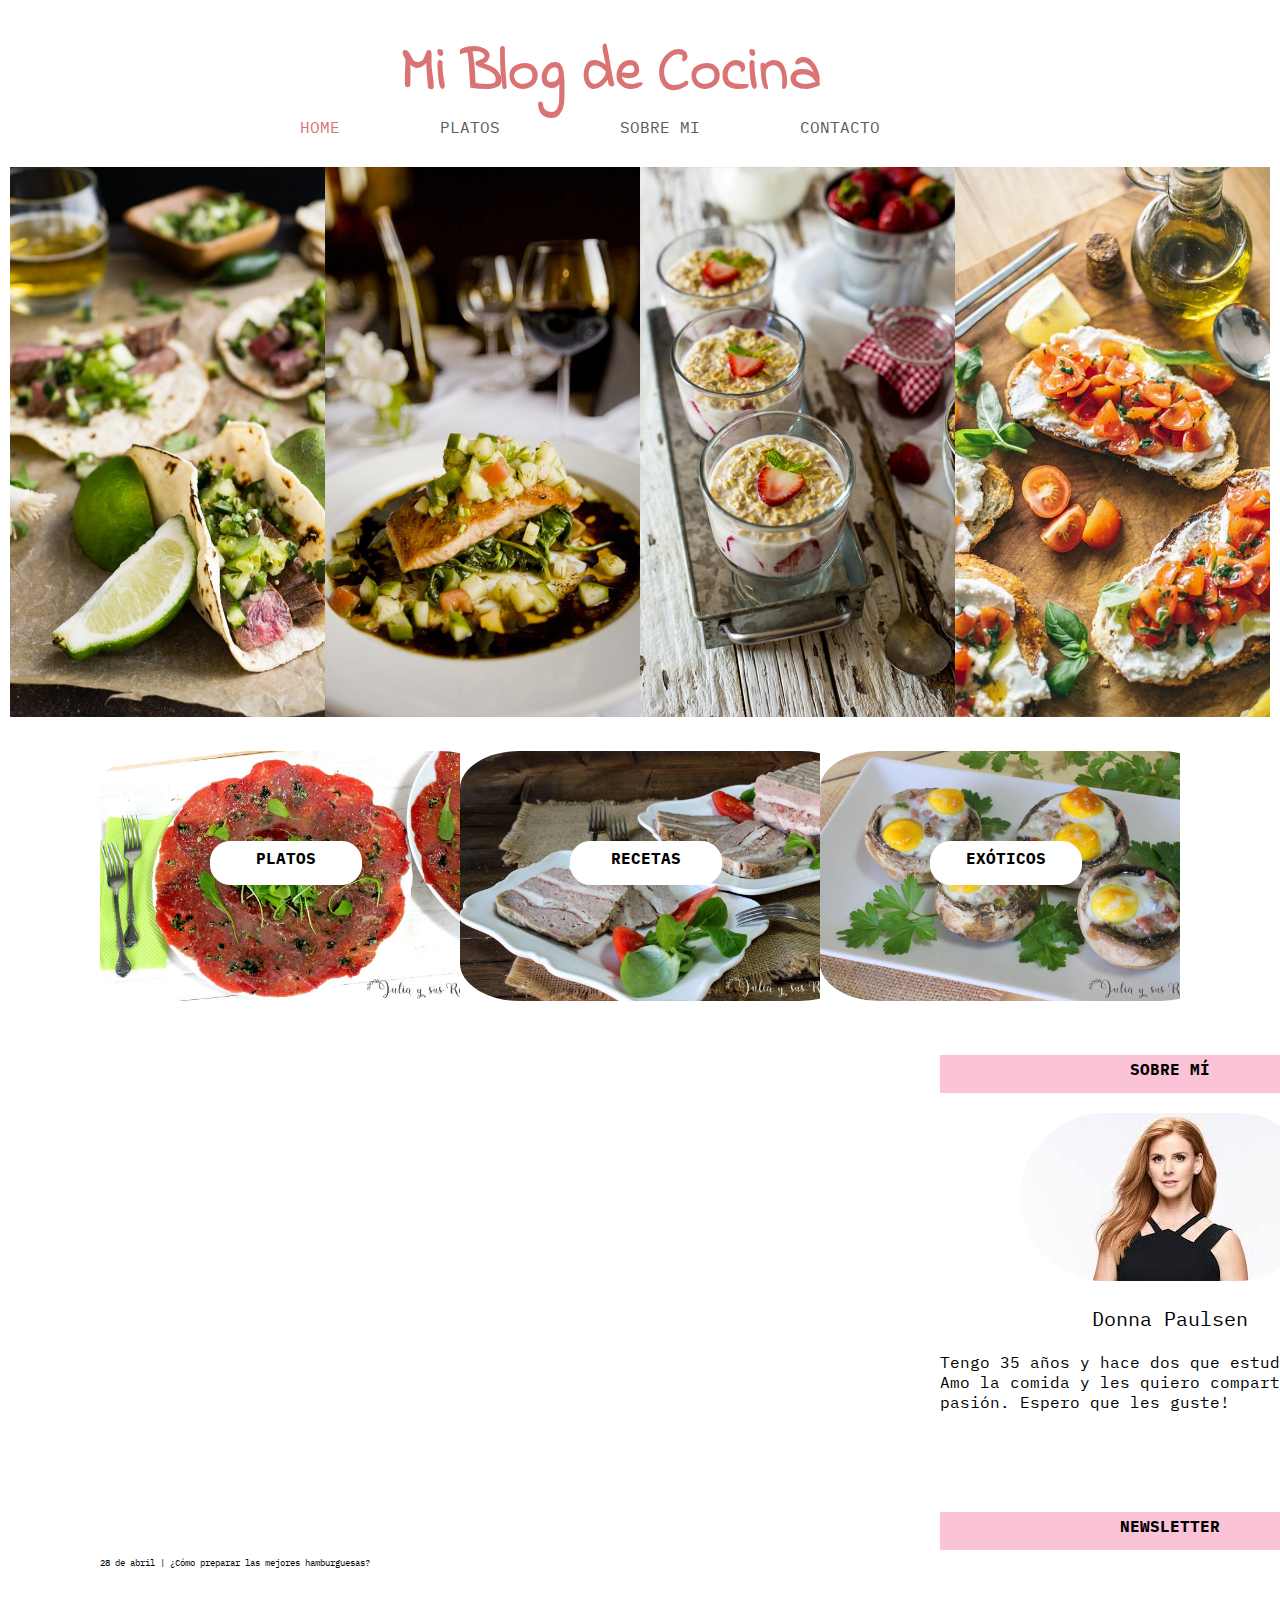
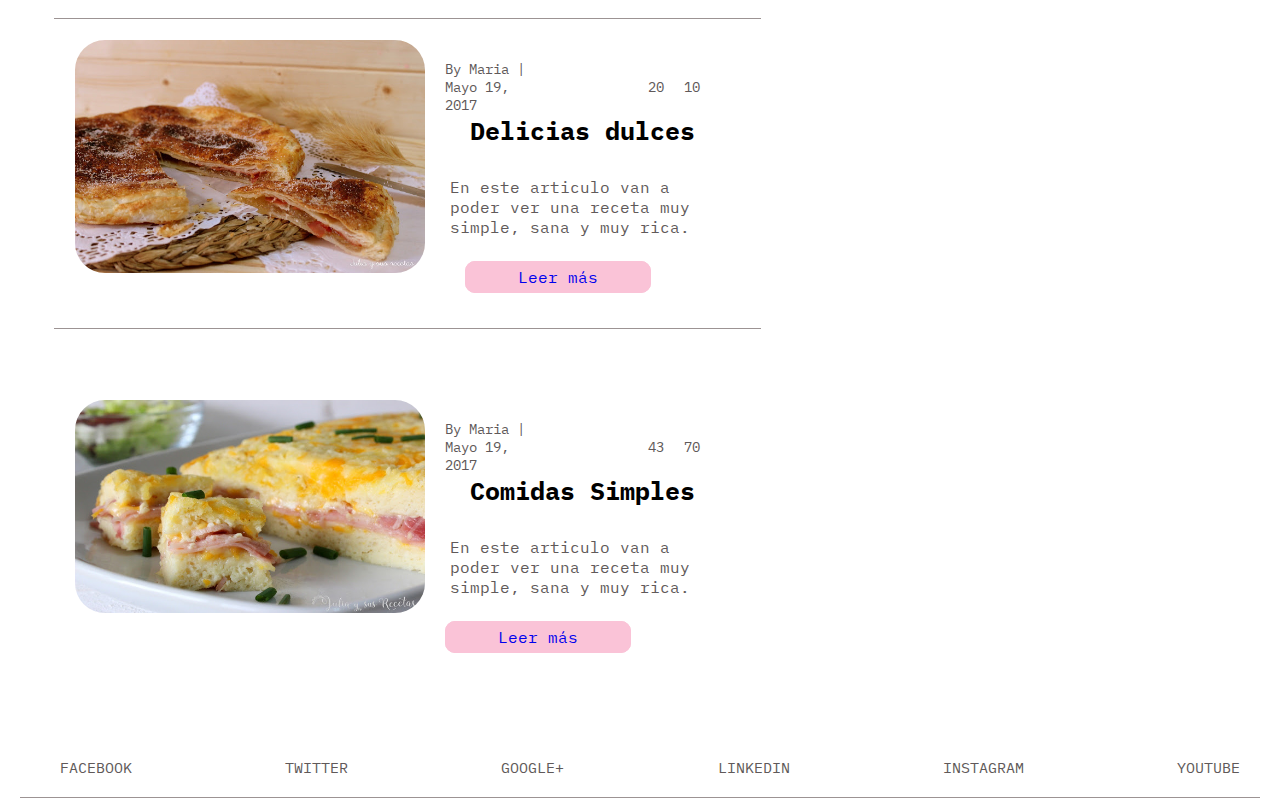
==== commit 1b566511: "sin terminar" ====
--- a/index.html
+++ b/index.html
@@ -25,6 +25,8 @@
                     </li>
                     <li><a href="#" class="sobre-mi">SOBRE MI</a></li>
                     <li><a href="#" class="contacto">CONTACTO</a></li>
+                    <a href="javascript:void(0);" class="icon" onclick="myFunction()">
+                            <i class="fa fa-bars"></i> </a>
                 </ul>
             </nav>
         </header>
--- a/styles/styles.css
+++ b/styles/styles.css
@@ -39,7 +39,7 @@
 }
 
 .logo-container{
- position:relative;
+  padding: 0px 300px;
 }
 
 
@@ -51,6 +51,9 @@
   font-size: 60px;
   font-weight: bold;
   
+  }
+  a .fa-bars {
+    display: none;
   }
 
 .main-menu {
@@ -252,25 +255,29 @@
 
 /* article */
 
+.articles {
+  margin: 0 465px 0 0;
+}
+
+.recipe-article{
+  margin: 20px;
+}
 
 .article-container1{
   display: flex;
   justify-content: space-between;
-  margin: 50px 100px;
-  padding:50px;
+  margin: 50px 54px;
+  padding: 21px;
   border-bottom: 1px solid rgb(156, 147, 147);
   border-top: 1px solid rgb(156, 147, 147);
 }
 .article-container2{
   display: flex;
   justify-content: space-between;
-  margin: 50px 100px;
-  padding:50px;
-}
-
-.recipe-article{
-  padding:20px 100px;
-}
+  margin: 50px 54px;
+  padding: 21px;
+}
+
 
 .recipe-photo1 {
   
@@ -289,9 +296,38 @@
 
 }
 
+.recipe-article .recipe-preparation p {
+  margin: 30px 5px;
+  color: #605959;
+
+}
+
+.recipe-article .recipe-preparation h3{
+  font-size: 25px;
+  font-weight: bold;
+  color: black;
+  margin: 0 25px;
+}
+
 .btn-readmore{
   margin: 20px;
 }
+
+.recipe-article .recipe-header {
+  margin: 0;
+
+}
+
+.recipe-article .recipe-header ul {
+  width: initial;
+    margin: 0 0 0 95px;
+}
+
+.recipe-article .recipe-preparation {
+  margin: 0;
+  font-size: initial;;
+}
+
 
 
 /*RECETA*/
@@ -362,6 +398,7 @@
 .recipe-header {
   margin-left: 190px;
   display: flex;
+  align-items: center;
   font-size: 14px;
   color: #605959;
 }
@@ -398,7 +435,7 @@
 
 }
 
-.recipe-preparation .quote span {
+.recipe-preparation .quote p {
   color: black;
 }
 
@@ -412,13 +449,17 @@
 }
 
 .recipe-preparation ul li:before{
-  content: ".";
-  
-
-}
+  content: "• ";
+  color: rgba(236, 107, 47, 0.61);
+
+}
+
+
 
 .recipe-preparation ul li{
-  list-style: disc;
+  list-style: none;
+    padding-left: 1em; 
+    text-indent: -.7em;
 
 }
 
@@ -483,6 +524,24 @@
   
 }
 
+@media only screen and (max-width: 450px){
+  .container {
+    margin: 0;
+    padding: 100px;
+  }
+  .logo-container{
+    padding:0;
+  }
+
+  .main-menu{
+    display: none;
+  }
+  a .fa-bars {
+    display: block;
+  }
+}
+
+
 /* FOOTERS */
 
 footer{
@@ -496,7 +555,7 @@
   padding: 20px;
 
 }
-span .a{
+footer span .a{
   text-decoration: none;
   color: #605959;
 }
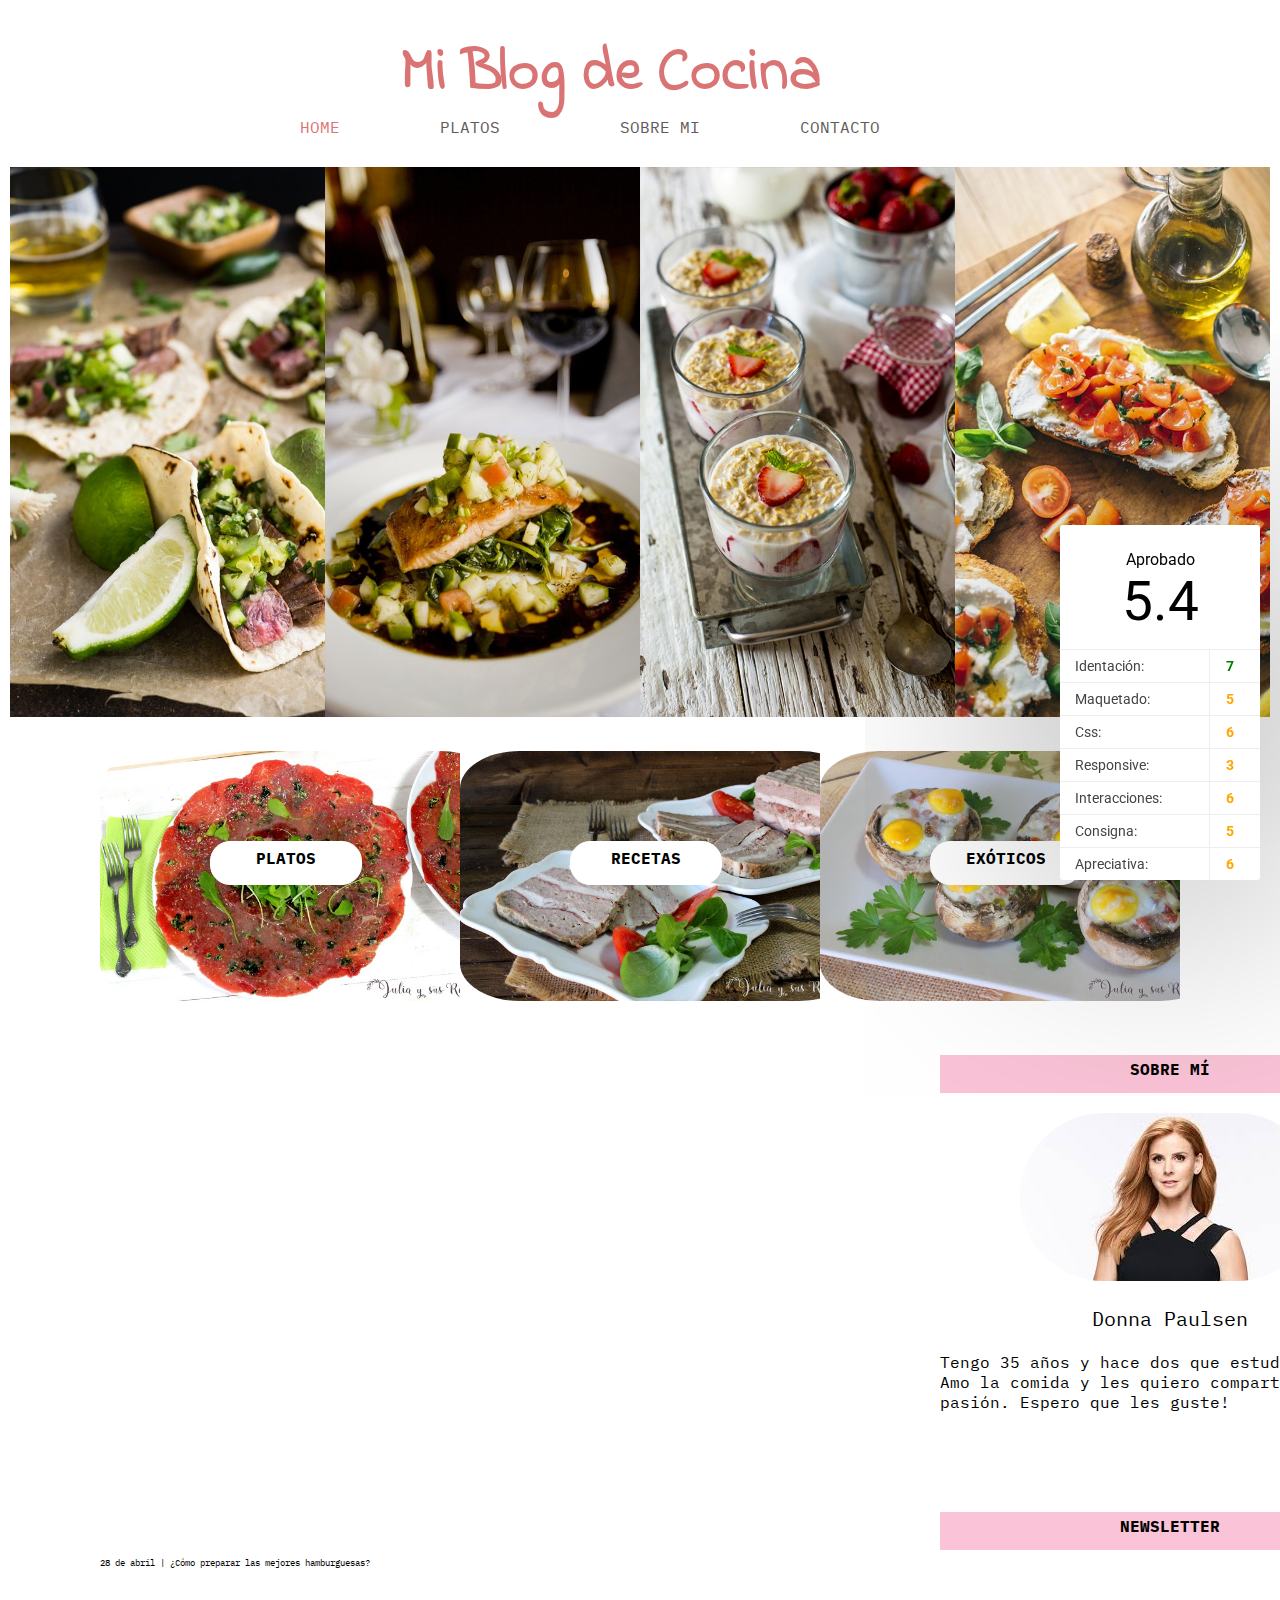
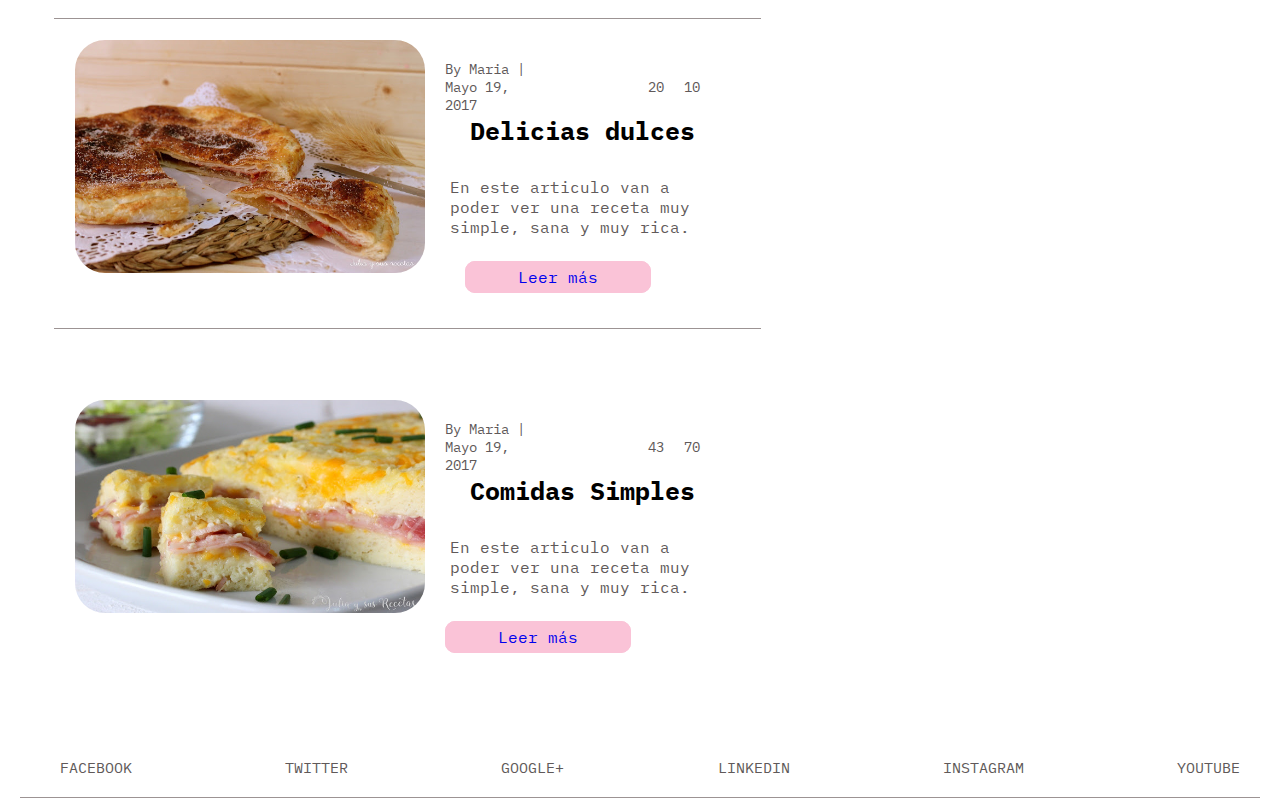
==== commit fd2ad657: "done" ====
--- a/index.html
+++ b/index.html
@@ -9,6 +9,8 @@
         <link type="text/css" rel="stylesheet" href="styles/styles.css">
         <link rel="stylesheet" href="https://use.fontawesome.com/releases/v5.8.1/css/all.css" integrity="sha384-50oBUHEmvpQ+1lW4y57PTFmhCaXp0ML5d60M1M7uH2+nqUivzIebhndOJK28anvf" crossorigin="anonymous">
         <title>Mi Blog de Cocina</title>
+        <link rel="stylesheet" href="tp-results/result.css">
+        <script src="tp-results/result.js" type="text/javascript"></script>
     </head>
     <body>
         <header class="container">
--- a/tp-results/result.css
+++ b/tp-results/result.css
@@ -0,0 +1,47 @@
+@import url('https://fonts.googleapis.com/css?family=Roboto');
+
+.tp-result-container {
+  position:fixed;
+  bottom:20px;
+  background-color: white;
+  right:20px;
+  box-shadow:0 4px 300px rgba(0,0,0,0.5);
+  border-radius:3px;
+  width:200px;
+}
+.tp-result-container h3{
+  font-family: 'Roboto', sans-serif;
+  margin: 0 auto;
+  text-align: center;
+  font-size:16px;
+  padding: 25px 0 15px
+}
+.tp-result-container h3 strong{
+  display: block;
+  font-size: 55px;
+  line-height: 65px;
+}
+.tp-result-container ul{
+  list-style: none;
+  margin: 0 auto;
+  padding: 0;
+}
+.tp-result-container ul li{
+  color: #444;
+  font-family: 'Roboto', sans-serif;
+  font-size: 14px;
+  line-height: 32px;
+  border-top: 1px solid #eee;
+  padding-left: 15px
+}
+.tp-result-container ul li span{
+  float: right;
+  padding-right: 20px;
+  padding-left: 10px;
+  border-left: 1px solid #eee;
+  font-weight: bold;
+  text-align: center;
+  width: 20px;
+}
+.tp-result-container ul li span.alert{ color: orange}
+.tp-result-container ul li span.check{ color: green}